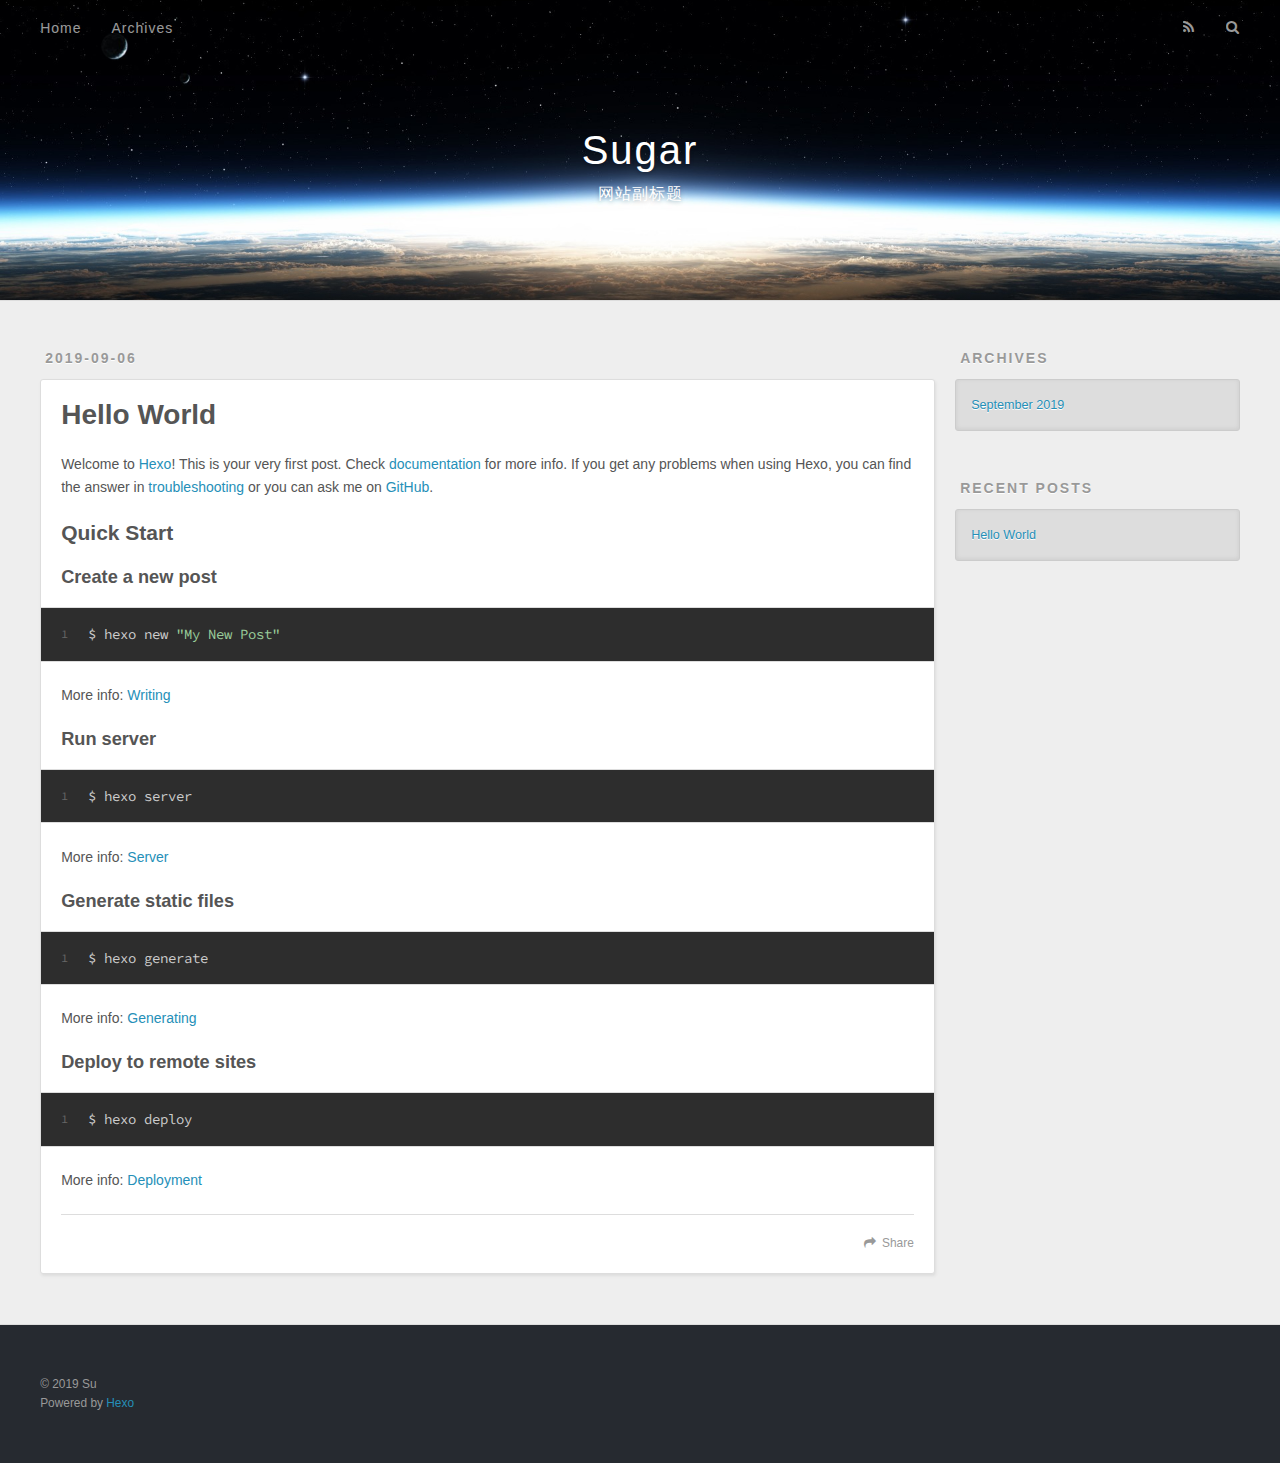
==== index.html @ 48cf31d8 "Site updated: 2019-09-06 17:34:10" ====
<!DOCTYPE html>
<html>
<head><meta name="generator" content="Hexo 3.9.0">
  <meta charset="utf-8">
  

  
  <title>Sugar</title>
  <meta name="viewport" content="width=device-width, initial-scale=1, maximum-scale=1">
  <meta name="description" content="Somethings about AI">
<meta name="keywords" content="AI">
<meta property="og:type" content="website">
<meta property="og:title" content="Sugar">
<meta property="og:url" content="http://yoursite.cn/index.html">
<meta property="og:site_name" content="Sugar">
<meta property="og:description" content="Somethings about AI">
<meta property="og:locale" content="cn">
<meta name="twitter:card" content="summary">
<meta name="twitter:title" content="Sugar">
<meta name="twitter:description" content="Somethings about AI">
  
    <link rel="alternate" href="/atom.xml" title="Sugar" type="application/atom+xml">
  
  
    <link rel="icon" href="/favicon.png">
  
  
    <link href="//fonts.googleapis.com/css?family=Source+Code+Pro" rel="stylesheet" type="text/css">
  
  <link rel="stylesheet" href="/css/style.css">
</head>
</html>
<body>
  <div id="container">
    <div id="wrap">
      <header id="header">
  <div id="banner"></div>
  <div id="header-outer" class="outer">
    <div id="header-title" class="inner">
      <h1 id="logo-wrap">
        <a href="/" id="logo">Sugar</a>
      </h1>
      
        <h2 id="subtitle-wrap">
          <a href="/" id="subtitle">网站副标题</a>
        </h2>
      
    </div>
    <div id="header-inner" class="inner">
      <nav id="main-nav">
        <a id="main-nav-toggle" class="nav-icon"></a>
        
          <a class="main-nav-link" href="/">Home</a>
        
          <a class="main-nav-link" href="/archives">Archives</a>
        
      </nav>
      <nav id="sub-nav">
        
          <a id="nav-rss-link" class="nav-icon" href="/atom.xml" title="RSS Feed"></a>
        
        <a id="nav-search-btn" class="nav-icon" title="Search"></a>
      </nav>
      <div id="search-form-wrap">
        <form action="//google.com/search" method="get" accept-charset="UTF-8" class="search-form"><input type="search" name="q" class="search-form-input" placeholder="Search"><button type="submit" class="search-form-submit">&#xF002;</button><input type="hidden" name="sitesearch" value="http://yoursite.cn"></form>
      </div>
    </div>
  </div>
</header>
      <div class="outer">
        <section id="main">
  
    <article id="post-hello-world" class="article article-type-post" itemscope itemprop="blogPost">
  <div class="article-meta">
    <a href="/2019/09/06/hello-world/" class="article-date">
  <time datetime="2019-09-06T09:18:53.636Z" itemprop="datePublished">2019-09-06</time>
</a>
    
  </div>
  <div class="article-inner">
    
    
      <header class="article-header">
        
  
    <h1 itemprop="name">
      <a class="article-title" href="/2019/09/06/hello-world/">Hello World</a>
    </h1>
  

      </header>
    
    <div class="article-entry" itemprop="articleBody">
      
        <p>Welcome to <a href="https://hexo.io/" target="_blank" rel="noopener">Hexo</a>! This is your very first post. Check <a href="https://hexo.io/docs/" target="_blank" rel="noopener">documentation</a> for more info. If you get any problems when using Hexo, you can find the answer in <a href="https://hexo.io/docs/troubleshooting.html" target="_blank" rel="noopener">troubleshooting</a> or you can ask me on <a href="https://github.com/hexojs/hexo/issues" target="_blank" rel="noopener">GitHub</a>.</p>
<h2 id="Quick-Start"><a href="#Quick-Start" class="headerlink" title="Quick Start"></a>Quick Start</h2><h3 id="Create-a-new-post"><a href="#Create-a-new-post" class="headerlink" title="Create a new post"></a>Create a new post</h3><figure class="highlight bash"><table><tr><td class="gutter"><pre><span class="line">1</span><br></pre></td><td class="code"><pre><span class="line">$ hexo new <span class="string">"My New Post"</span></span><br></pre></td></tr></table></figure>

<p>More info: <a href="https://hexo.io/docs/writing.html" target="_blank" rel="noopener">Writing</a></p>
<h3 id="Run-server"><a href="#Run-server" class="headerlink" title="Run server"></a>Run server</h3><figure class="highlight bash"><table><tr><td class="gutter"><pre><span class="line">1</span><br></pre></td><td class="code"><pre><span class="line">$ hexo server</span><br></pre></td></tr></table></figure>

<p>More info: <a href="https://hexo.io/docs/server.html" target="_blank" rel="noopener">Server</a></p>
<h3 id="Generate-static-files"><a href="#Generate-static-files" class="headerlink" title="Generate static files"></a>Generate static files</h3><figure class="highlight bash"><table><tr><td class="gutter"><pre><span class="line">1</span><br></pre></td><td class="code"><pre><span class="line">$ hexo generate</span><br></pre></td></tr></table></figure>

<p>More info: <a href="https://hexo.io/docs/generating.html" target="_blank" rel="noopener">Generating</a></p>
<h3 id="Deploy-to-remote-sites"><a href="#Deploy-to-remote-sites" class="headerlink" title="Deploy to remote sites"></a>Deploy to remote sites</h3><figure class="highlight bash"><table><tr><td class="gutter"><pre><span class="line">1</span><br></pre></td><td class="code"><pre><span class="line">$ hexo deploy</span><br></pre></td></tr></table></figure>

<p>More info: <a href="https://hexo.io/docs/deployment.html" target="_blank" rel="noopener">Deployment</a></p>

      
    </div>
    <footer class="article-footer">
      <a data-url="http://yoursite.cn/2019/09/06/hello-world/" data-id="ck07wu0g10000bwm5bfm3f9ii" class="article-share-link">Share</a>
      
      
    </footer>
  </div>
  
</article>


  


</section>
        
          <aside id="sidebar">
  
    

  
    

  
    
  
    
  <div class="widget-wrap">
    <h3 class="widget-title">Archives</h3>
    <div class="widget">
      <ul class="archive-list"><li class="archive-list-item"><a class="archive-list-link" href="/archives/2019/09/">September 2019</a></li></ul>
    </div>
  </div>


  
    
  <div class="widget-wrap">
    <h3 class="widget-title">Recent Posts</h3>
    <div class="widget">
      <ul>
        
          <li>
            <a href="/2019/09/06/hello-world/">Hello World</a>
          </li>
        
      </ul>
    </div>
  </div>

  
</aside>
        
      </div>
      <footer id="footer">
  
  <div class="outer">
    <div id="footer-info" class="inner">
      &copy; 2019 Su<br>
      Powered by <a href="http://hexo.io/" target="_blank">Hexo</a>
    </div>
  </div>
</footer>
    </div>
    <nav id="mobile-nav">
  
    <a href="/" class="mobile-nav-link">Home</a>
  
    <a href="/archives" class="mobile-nav-link">Archives</a>
  
</nav>
    

<script src="//ajax.googleapis.com/ajax/libs/jquery/2.0.3/jquery.min.js"></script>


  <link rel="stylesheet" href="/fancybox/jquery.fancybox.css">
  <script src="/fancybox/jquery.fancybox.pack.js"></script>


<script src="/js/script.js"></script>



  </div>
</body>
</html>
---- css/style.css ----
body {
  width: 100%;
}
body:before,
body:after {
  content: "";
  display: table;
}
body:after {
  clear: both;
}
html,
body,
div,
span,
applet,
object,
iframe,
h1,
h2,
h3,
h4,
h5,
h6,
p,
blockquote,
pre,
a,
abbr,
acronym,
address,
big,
cite,
code,
del,
dfn,
em,
img,
ins,
kbd,
q,
s,
samp,
small,
strike,
strong,
sub,
sup,
tt,
var,
dl,
dt,
dd,
ol,
ul,
li,
fieldset,
form,
label,
legend,
table,
caption,
tbody,
tfoot,
thead,
tr,
th,
td {
  margin: 0;
  padding: 0;
  border: 0;
  outline: 0;
  font-weight: inherit;
  font-style: inherit;
  font-family: inherit;
  font-size: 100%;
  vertical-align: baseline;
}
body {
  line-height: 1;
  color: #000;
  background: #fff;
}
ol,
ul {
  list-style: none;
}
table {
  border-collapse: separate;
  border-spacing: 0;
  vertical-align: middle;
}
caption,
th,
td {
  text-align: left;
  font-weight: normal;
  vertical-align: middle;
}
a img {
  border: none;
}
input,
button {
  margin: 0;
  padding: 0;
}
input::-moz-focus-inner,
button::-moz-focus-inner {
  border: 0;
  padding: 0;
}
@font-face {
  font-family: FontAwesome;
  font-style: normal;
  font-weight: normal;
  src: url("fonts/fontawesome-webfont.eot?v=#4.0.3");
  src: url("fonts/fontawesome-webfont.eot?#iefix&v=#4.0.3") format("embedded-opentype"), url("fonts/fontawesome-webfont.woff?v=#4.0.3") format("woff"), url("fonts/fontawesome-webfont.ttf?v=#4.0.3") format("truetype"), url("fonts/fontawesome-webfont.svg#fontawesomeregular?v=#4.0.3") format("svg");
}
html,
body,
#container {
  height: 100%;
}
body {
  background: #eee;
  font: 14px -apple-system, BlinkMacSystemFont, "Segoe UI", "Roboto", "Oxygen", "Ubuntu", "Cantarell", "Fira Sans", "Droid Sans", "Helvetica Neue", sans-serif;
  -webkit-text-size-adjust: 100%;
}
.outer {
  max-width: 1220px;
  margin: 0 auto;
  padding: 0 20px;
}
.outer:before,
.outer:after {
  content: "";
  display: table;
}
.outer:after {
  clear: both;
}
.inner {
  display: inline;
  float: left;
  width: 98.33333333333333%;
  margin: 0 0.833333333333333%;
}
.left,
.alignleft {
  float: left;
}
.right,
.alignright {
  float: right;
}
.clear {
  clear: both;
}
#container {
  position: relative;
}
.mobile-nav-on {
  overflow: hidden;
}
#wrap {
  height: 100%;
  width: 100%;
  position: absolute;
  top: 0;
  left: 0;
  -webkit-transition: 0.2s ease-out;
  -moz-transition: 0.2s ease-out;
  -ms-transition: 0.2s ease-out;
  transition: 0.2s ease-out;
  z-index: 1;
  background: #eee;
}
.mobile-nav-on #wrap {
  left: 280px;
}
@media screen and (min-width: 768px) {
  #main {
    display: inline;
    float: left;
    width: 73.33333333333333%;
    margin: 0 0.833333333333333%;
  }
}
.article-date,
.article-category-link,
.archive-year,
.widget-title {
  text-decoration: none;
  text-transform: uppercase;
  letter-spacing: 2px;
  color: #999;
  margin-bottom: 1em;
  margin-left: 5px;
  line-height: 1em;
  text-shadow: 0 1px #fff;
  font-weight: bold;
}
.article-inner,
.archive-article-inner {
  background: #fff;
  -webkit-box-shadow: 1px 2px 3px #ddd;
  box-shadow: 1px 2px 3px #ddd;
  border: 1px solid #ddd;
  border-radius: 3px;
}
.article-entry h1,
.widget h1 {
  font-size: 2em;
}
.article-entry h2,
.widget h2 {
  font-size: 1.5em;
}
.article-entry h3,
.widget h3 {
  font-size: 1.3em;
}
.article-entry h4,
.widget h4 {
  font-size: 1.2em;
}
.article-entry h5,
.widget h5 {
  font-size: 1em;
}
.article-entry h6,
.widget h6 {
  font-size: 1em;
  color: #999;
}
.article-entry hr,
.widget hr {
  border: 1px dashed #ddd;
}
.article-entry strong,
.widget strong {
  font-weight: bold;
}
.article-entry em,
.widget em,
.article-entry cite,
.widget cite {
  font-style: italic;
}
.article-entry sup,
.widget sup,
.article-entry sub,
.widget sub {
  font-size: 0.75em;
  line-height: 0;
  position: relative;
  vertical-align: baseline;
}
.article-entry sup,
.widget sup {
  top: -0.5em;
}
.article-entry sub,
.widget sub {
  bottom: -0.2em;
}
.article-entry small,
.widget small {
  font-size: 0.85em;
}
.article-entry acronym,
.widget acronym,
.article-entry abbr,
.widget abbr {
  border-bottom: 1px dotted;
}
.article-entry ul,
.widget ul,
.article-entry ol,
.widget ol,
.article-entry dl,
.widget dl {
  margin: 0 20px;
  line-height: 1.6em;
}
.article-entry ul ul,
.widget ul ul,
.article-entry ol ul,
.widget ol ul,
.article-entry ul ol,
.widget ul ol,
.article-entry ol ol,
.widget ol ol {
  margin-top: 0;
  margin-bottom: 0;
}
.article-entry ul,
.widget ul {
  list-style: disc;
}
.article-entry ol,
.widget ol {
  list-style: decimal;
}
.article-entry dt,
.widget dt {
  font-weight: bold;
}
#header {
  height: 300px;
  position: relative;
  border-bottom: 1px solid #ddd;
}
#header:before,
#header:after {
  content: "";
  position: absolute;
  left: 0;
  right: 0;
  height: 40px;
}
#header:before {
  top: 0;
  background: -webkit-linear-gradient(rgba(0,0,0,0.2), transparent);
  background: -moz-linear-gradient(rgba(0,0,0,0.2), transparent);
  background: -ms-linear-gradient(rgba(0,0,0,0.2), transparent);
  background: linear-gradient(rgba(0,0,0,0.2), transparent);
}
#header:after {
  bottom: 0;
  background: -webkit-linear-gradient(transparent, rgba(0,0,0,0.2));
  background: -moz-linear-gradient(transparent, rgba(0,0,0,0.2));
  background: -ms-linear-gradient(transparent, rgba(0,0,0,0.2));
  background: linear-gradient(transparent, rgba(0,0,0,0.2));
}
#header-outer {
  height: 100%;
  position: relative;
}
#header-inner {
  position: relative;
  overflow: hidden;
}
#banner {
  position: absolute;
  top: 0;
  left: 0;
  width: 100%;
  height: 100%;
  background: url("images/banner.jpg") center #000;
  -webkit-background-size: cover;
  -moz-background-size: cover;
  background-size: cover;
  z-index: -1;
}
#header-title {
  text-align: center;
  height: 40px;
  position: absolute;
  top: 50%;
  left: 0;
  margin-top: -20px;
}
#logo,
#subtitle {
  text-decoration: none;
  color: #fff;
  font-weight: 300;
  text-shadow: 0 1px 4px rgba(0,0,0,0.3);
}
#logo {
  font-size: 40px;
  line-height: 40px;
  letter-spacing: 2px;
}
#subtitle {
  font-size: 16px;
  line-height: 16px;
  letter-spacing: 1px;
}
#subtitle-wrap {
  margin-top: 16px;
}
#main-nav {
  float: left;
  margin-left: -15px;
}
.nav-icon,
.main-nav-link {
  float: left;
  color: #fff;
  opacity: 0.6;
  text-decoration: none;
  text-shadow: 0 1px rgba(0,0,0,0.2);
  -webkit-transition: opacity 0.2s;
  -moz-transition: opacity 0.2s;
  -ms-transition: opacity 0.2s;
  transition: opacity 0.2s;
  display: block;
  padding: 20px 15px;
}
.nav-icon:hover,
.main-nav-link:hover {
  opacity: 1;
}
.nav-icon {
  font-family: FontAwesome;
  text-align: center;
  font-size: 14px;
  width: 14px;
  height: 14px;
  padding: 20px 15px;
  position: relative;
  cursor: pointer;
}
.main-nav-link {
  font-weight: 300;
  letter-spacing: 1px;
}
@media screen and (max-width: 479px) {
  .main-nav-link {
    display: none;
  }
}
#main-nav-toggle {
  display: none;
}
#main-nav-toggle:before {
  content: "\f0c9";
}
@media screen and (max-width: 479px) {
  #main-nav-toggle {
    display: block;
  }
}
#sub-nav {
  float: right;
  margin-right: -15px;
}
#nav-rss-link:before {
  content: "\f09e";
}
#nav-search-btn:before {
  content: "\f002";
}
#search-form-wrap {
  position: absolute;
  top: 15px;
  width: 150px;
  height: 30px;
  right: -150px;
  opacity: 0;
  -webkit-transition: 0.2s ease-out;
  -moz-transition: 0.2s ease-out;
  -ms-transition: 0.2s ease-out;
  transition: 0.2s ease-out;
}
#search-form-wrap.on {
  opacity: 1;
  right: 0;
}
@media screen and (max-width: 479px) {
  #search-form-wrap {
    width: 100%;
    right: -100%;
  }
}
.search-form {
  position: absolute;
  top: 0;
  left: 0;
  right: 0;
  background: #fff;
  padding: 5px 15px;
  border-radius: 15px;
  -webkit-box-shadow: 0 0 10px rgba(0,0,0,0.3);
  box-shadow: 0 0 10px rgba(0,0,0,0.3);
}
.search-form-input {
  border: none;
  background: none;
  color: #555;
  width: 100%;
  font: 13px -apple-system, BlinkMacSystemFont, "Segoe UI", "Roboto", "Oxygen", "Ubuntu", "Cantarell", "Fira Sans", "Droid Sans", "Helvetica Neue", sans-serif;
  outline: none;
}
.search-form-input::-webkit-search-results-decoration,
.search-form-input::-webkit-search-cancel-button {
  -webkit-appearance: none;
}
.search-form-submit {
  position: absolute;
  top: 50%;
  right: 10px;
  margin-top: -7px;
  font: 13px FontAwesome;
  border: none;
  background: none;
  color: #bbb;
  cursor: pointer;
}
.search-form-submit:hover,
.search-form-submit:focus {
  color: #777;
}
.article {
  margin: 50px 0;
}
.article-inner {
  overflow: hidden;
}
.article-meta:before,
.article-meta:after {
  content: "";
  display: table;
}
.article-meta:after {
  clear: both;
}
.article-date {
  float: left;
}
.article-category {
  float: left;
  line-height: 1em;
  color: #ccc;
  text-shadow: 0 1px #fff;
  margin-left: 8px;
}
.article-category:before {
  content: "\2022";
}
.article-category-link {
  margin: 0 12px 1em;
}
.article-header {
  padding: 20px 20px 0;
}
.article-title {
  text-decoration: none;
  font-size: 2em;
  font-weight: bold;
  color: #555;
  line-height: 1.1em;
  -webkit-transition: color 0.2s;
  -moz-transition: color 0.2s;
  -ms-transition: color 0.2s;
  transition: color 0.2s;
}
a.article-title:hover {
  color: #258fb8;
}
.article-entry {
  color: #555;
  padding: 0 20px;
}
.article-entry:before,
.article-entry:after {
  content: "";
  display: table;
}
.article-entry:after {
  clear: both;
}
.article-entry p,
.article-entry table {
  line-height: 1.6em;
  margin: 1.6em 0;
}
.article-entry h1,
.article-entry h2,
.article-entry h3,
.article-entry h4,
.article-entry h5,
.article-entry h6 {
  font-weight: bold;
}
.article-entry h1,
.article-entry h2,
.article-entry h3,
.article-entry h4,
.article-entry h5,
.article-entry h6 {
  line-height: 1.1em;
  margin: 1.1em 0;
}
.article-entry a {
  color: #258fb8;
  text-decoration: none;
}
.article-entry a:hover {
  text-decoration: underline;
}
.article-entry ul,
.article-entry ol,
.article-entry dl {
  margin-top: 1.6em;
  margin-bottom: 1.6em;
}
.article-entry img,
.article-entry video {
  max-width: 100%;
  height: auto;
  display: block;
  margin: auto;
}
.article-entry iframe {
  border: none;
}
.article-entry table {
  width: 100%;
  border-collapse: collapse;
  border-spacing: 0;
}
.article-entry th {
  font-weight: bold;
  border-bottom: 3px solid #ddd;
  padding-bottom: 0.5em;
}
.article-entry td {
  border-bottom: 1px solid #ddd;
  padding: 10px 0;
}
.article-entry blockquote {
  font-family: Georgia, "Times New Roman", serif;
  font-size: 1.4em;
  margin: 1.6em 20px;
  text-align: center;
}
.article-entry blockquote footer {
  font-size: 14px;
  margin: 1.6em 0;
  font-family: -apple-system, BlinkMacSystemFont, "Segoe UI", "Roboto", "Oxygen", "Ubuntu", "Cantarell", "Fira Sans", "Droid Sans", "Helvetica Neue", sans-serif;
}
.article-entry blockquote footer cite:before {
  content: "—";
  padding: 0 0.5em;
}
.article-entry .pullquote {
  text-align: left;
  width: 45%;
  margin: 0;
}
.article-entry .pullquote.left {
  margin-left: 0.5em;
  margin-right: 1em;
}
.article-entry .pullquote.right {
  margin-right: 0.5em;
  margin-left: 1em;
}
.article-entry .caption {
  color: #999;
  display: block;
  font-size: 0.9em;
  margin-top: 0.5em;
  position: relative;
  text-align: center;
}
.article-entry .video-container {
  position: relative;
  padding-top: 56.25%;
  height: 0;
  overflow: hidden;
}
.article-entry .video-container iframe,
.article-entry .video-container object,
.article-entry .video-container embed {
  position: absolute;
  top: 0;
  left: 0;
  width: 100%;
  height: 100%;
  margin-top: 0;
}
.article-more-link a {
  display: inline-block;
  line-height: 1em;
  padding: 6px 15px;
  border-radius: 15px;
  background: #eee;
  color: #999;
  text-shadow: 0 1px #fff;
  text-decoration: none;
}
.article-more-link a:hover {
  background: #258fb8;
  color: #fff;
  text-decoration: none;
  text-shadow: 0 1px #1e7293;
}
.article-footer {
  font-size: 0.85em;
  line-height: 1.6em;
  border-top: 1px solid #ddd;
  padding-top: 1.6em;
  margin: 0 20px 20px;
}
.article-footer:before,
.article-footer:after {
  content: "";
  display: table;
}
.article-footer:after {
  clear: both;
}
.article-footer a {
  color: #999;
  text-decoration: none;
}
.article-footer a:hover {
  color: #555;
}
.article-tag-list-item {
  float: left;
  margin-right: 10px;
}
.article-tag-list-link:before {
  content: "#";
}
.article-comment-link {
  float: right;
}
.article-comment-link:before {
  content: "\f075";
  font-family: FontAwesome;
  padding-right: 8px;
}
.article-share-link {
  cursor: pointer;
  float: right;
  margin-left: 20px;
}
.article-share-link:before {
  content: "\f064";
  font-family: FontAwesome;
  padding-right: 6px;
}
#article-nav {
  position: relative;
}
#article-nav:before,
#article-nav:after {
  content: "";
  display: table;
}
#article-nav:after {
  clear: both;
}
@media screen and (min-width: 768px) {
  #article-nav {
    margin: 50px 0;
  }
  #article-nav:before {
    width: 8px;
    height: 8px;
    position: absolute;
    top: 50%;
    left: 50%;
    margin-top: -4px;
    margin-left: -4px;
    content: "";
    border-radius: 50%;
    background: #ddd;
    -webkit-box-shadow: 0 1px 2px #fff;
    box-shadow: 0 1px 2px #fff;
  }
}
.article-nav-link-wrap {
  text-decoration: none;
  text-shadow: 0 1px #fff;
  color: #999;
  -webkit-box-sizing: border-box;
  -moz-box-sizing: border-box;
  box-sizing: border-box;
  margin-top: 50px;
  text-align: center;
  display: block;
}
.article-nav-link-wrap:hover {
  color: #555;
}
@media screen and (min-width: 768px) {
  .article-nav-link-wrap {
    width: 50%;
    margin-top: 0;
  }
}
@media screen and (min-width: 768px) {
  #article-nav-newer {
    float: left;
    text-align: right;
    padding-right: 20px;
  }
}
@media screen and (min-width: 768px) {
  #article-nav-older {
    float: right;
    text-align: left;
    padding-left: 20px;
  }
}
.article-nav-caption {
  text-transform: uppercase;
  letter-spacing: 2px;
  color: #ddd;
  line-height: 1em;
  font-weight: bold;
}
#article-nav-newer .article-nav-caption {
  margin-right: -2px;
}
.article-nav-title {
  font-size: 0.85em;
  line-height: 1.6em;
  margin-top: 0.5em;
}
.article-share-box {
  position: absolute;
  display: none;
  background: #fff;
  -webkit-box-shadow: 1px 2px 10px rgba(0,0,0,0.2);
  box-shadow: 1px 2px 10px rgba(0,0,0,0.2);
  border-radius: 3px;
  margin-left: -145px;
  overflow: hidden;
  z-index: 1;
}
.article-share-box.on {
  display: block;
}
.article-share-input {
  width: 100%;
  background: none;
  -webkit-box-sizing: border-box;
  -moz-box-sizing: border-box;
  box-sizing: border-box;
  font: 14px -apple-system, BlinkMacSystemFont, "Segoe UI", "Roboto", "Oxygen", "Ubuntu", "Cantarell", "Fira Sans", "Droid Sans", "Helvetica Neue", sans-serif;
  padding: 0 15px;
  color: #555;
  outline: none;
  border: 1px solid #ddd;
  border-radius: 3px 3px 0 0;
  height: 36px;
  line-height: 36px;
}
.article-share-links {
  background: #eee;
}
.article-share-links:before,
.article-share-links:after {
  content: "";
  display: table;
}
.article-share-links:after {
  clear: both;
}
.article-share-twitter,
.article-share-facebook,
.article-share-pinterest,
.article-share-google {
  width: 50px;
  height: 36px;
  display: block;
  float: left;
  position: relative;
  color: #999;
  text-shadow: 0 1px #fff;
}
.article-share-twitter:before,
.article-share-facebook:before,
.article-share-pinterest:before,
.article-share-google:before {
  font-size: 20px;
  font-family: FontAwesome;
  width: 20px;
  height: 20px;
  position: absolute;
  top: 50%;
  left: 50%;
  margin-top: -10px;
  margin-left: -10px;
  text-align: center;
}
.article-share-twitter:hover,
.article-share-facebook:hover,
.article-share-pinterest:hover,
.article-share-google:hover {
  color: #fff;
}
.article-share-twitter:before {
  content: "\f099";
}
.article-share-twitter:hover {
  background: #00aced;
  text-shadow: 0 1px #008abe;
}
.article-share-facebook:before {
  content: "\f09a";
}
.article-share-facebook:hover {
  background: #3b5998;
  text-shadow: 0 1px #2f477a;
}
.article-share-pinterest:before {
  content: "\f0d2";
}
.article-share-pinterest:hover {
  background: #cb2027;
  text-shadow: 0 1px #a21a1f;
}
.article-share-google:before {
  content: "\f0d5";
}
.article-share-google:hover {
  background: #dd4b39;
  text-shadow: 0 1px #be3221;
}
.article-gallery {
  background: #000;
  position: relative;
}
.article-gallery-photos {
  position: relative;
  overflow: hidden;
}
.article-gallery-img {
  display: none;
  max-width: 100%;
}
.article-gallery-img:first-child {
  display: block;
}
.article-gallery-img.loaded {
  position: absolute;
  display: block;
}
.article-gallery-img img {
  display: block;
  max-width: 100%;
  margin: 0 auto;
}
#comments {
  background: #fff;
  -webkit-box-shadow: 1px 2px 3px #ddd;
  box-shadow: 1px 2px 3px #ddd;
  padding: 20px;
  border: 1px solid #ddd;
  border-radius: 3px;
  margin: 50px 0;
}
#comments a {
  color: #258fb8;
}
.archives-wrap {
  margin: 50px 0;
}
.archives:before,
.archives:after {
  content: "";
  display: table;
}
.archives:after {
  clear: both;
}
.archive-year-wrap {
  margin-bottom: 1em;
}
.archives {
  -webkit-column-gap: 10px;
  -moz-column-gap: 10px;
  column-gap: 10px;
}
@media screen and (min-width: 480px) and (max-width: 767px) {
  .archives {
    -webkit-column-count: 2;
    -moz-column-count: 2;
    column-count: 2;
  }
}
@media screen and (min-width: 768px) {
  .archives {
    -webkit-column-count: 3;
    -moz-column-count: 3;
    column-count: 3;
  }
}
.archive-article {
  -webkit-column-break-inside: avoid;
  page-break-inside: avoid;
  overflow: hidden;
  break-inside: avoid-column;
}
.archive-article-inner {
  padding: 10px;
  margin-bottom: 15px;
}
.archive-article-title {
  text-decoration: none;
  font-weight: bold;
  color: #555;
  -webkit-transition: color 0.2s;
  -moz-transition: color 0.2s;
  -ms-transition: color 0.2s;
  transition: color 0.2s;
  line-height: 1.6em;
}
.archive-article-title:hover {
  color: #258fb8;
}
.archive-article-footer {
  margin-top: 1em;
}
.archive-article-date {
  color: #999;
  text-decoration: none;
  font-size: 0.85em;
  line-height: 1em;
  margin-bottom: 0.5em;
  display: block;
}
#page-nav {
  margin: 50px auto;
  background: #fff;
  -webkit-box-shadow: 1px 2px 3px #ddd;
  box-shadow: 1px 2px 3px #ddd;
  border: 1px solid #ddd;
  border-radius: 3px;
  text-align: center;
  color: #999;
  overflow: hidden;
}
#page-nav:before,
#page-nav:after {
  content: "";
  display: table;
}
#page-nav:after {
  clear: both;
}
#page-nav a,
#page-nav span {
  padding: 10px 20px;
  line-height: 1;
  height: 2ex;
}
#page-nav a {
  color: #999;
  text-decoration: none;
}
#page-nav a:hover {
  background: #999;
  color: #fff;
}
#page-nav .prev {
  float: left;
}
#page-nav .next {
  float: right;
}
#page-nav .page-number {
  display: inline-block;
}
@media screen and (max-width: 479px) {
  #page-nav .page-number {
    display: none;
  }
}
#page-nav .current {
  color: #555;
  font-weight: bold;
}
#page-nav .space {
  color: #ddd;
}
#footer {
  background: #262a30;
  padding: 50px 0;
  border-top: 1px solid #ddd;
  color: #999;
}
#footer a {
  color: #258fb8;
  text-decoration: none;
}
#footer a:hover {
  text-decoration: underline;
}
#footer-info {
  line-height: 1.6em;
  font-size: 0.85em;
}
.article-entry pre,
.article-entry .highlight {
  background: #2d2d2d;
  margin: 0 -20px;
  padding: 15px 20px;
  border-style: solid;
  border-color: #ddd;
  border-width: 1px 0;
  overflow: auto;
  color: #ccc;
  line-height: 22.400000000000002px;
}
.article-entry .highlight .gutter pre,
.article-entry .gist .gist-file .gist-data .line-numbers {
  color: #666;
  font-size: 0.85em;
}
.article-entry pre,
.article-entry code {
  font-family: "Source Code Pro", Consolas, Monaco, Menlo, Consolas, monospace;
}
.article-entry code {
  background: #eee;
  text-shadow: 0 1px #fff;
  padding: 0 0.3em;
}
.article-entry pre code {
  background: none;
  text-shadow: none;
  padding: 0;
}
.article-entry .highlight pre {
  border: none;
  margin: 0;
  padding: 0;
}
.article-entry .highlight table {
  margin: 0;
  width: auto;
}
.article-entry .highlight td {
  border: none;
  padding: 0;
}
.article-entry .highlight figcaption {
  font-size: 0.85em;
  color: #999;
  line-height: 1em;
  margin-bottom: 1em;
}
.article-entry .highlight figcaption:before,
.article-entry .highlight figcaption:after {
  content: "";
  display: table;
}
.article-entry .highlight figcaption:after {
  clear: both;
}
.article-entry .highlight figcaption a {
  float: right;
}
.article-entry .highlight .gutter pre {
  text-align: right;
  padding-right: 20px;
}
.article-entry .highlight .line {
  height: 22.400000000000002px;
}
.article-entry .highlight .line.marked {
  background: #515151;
}
.article-entry .gist {
  margin: 0 -20px;
  border-style: solid;
  border-color: #ddd;
  border-width: 1px 0;
  background: #2d2d2d;
  padding: 15px 20px 15px 0;
}
.article-entry .gist .gist-file {
  border: none;
  font-family: "Source Code Pro", Consolas, Monaco, Menlo, Consolas, monospace;
  margin: 0;
}
.article-entry .gist .gist-file .gist-data {
  background: none;
  border: none;
}
.article-entry .gist .gist-file .gist-data .line-numbers {
  background: none;
  border: none;
  padding: 0 20px 0 0;
}
.article-entry .gist .gist-file .gist-data .line-data {
  padding: 0 !important;
}
.article-entry .gist .gist-file .highlight {
  margin: 0;
  padding: 0;
  border: none;
}
.article-entry .gist .gist-file .gist-meta {
  background: #2d2d2d;
  color: #999;
  font: 0.85em -apple-system, BlinkMacSystemFont, "Segoe UI", "Roboto", "Oxygen", "Ubuntu", "Cantarell", "Fira Sans", "Droid Sans", "Helvetica Neue", sans-serif;
  text-shadow: 0 0;
  padding: 0;
  margin-top: 1em;
  margin-left: 20px;
}
.article-entry .gist .gist-file .gist-meta a {
  color: #258fb8;
  font-weight: normal;
}
.article-entry .gist .gist-file .gist-meta a:hover {
  text-decoration: underline;
}
pre .comment,
pre .title {
  color: #999;
}
pre .variable,
pre .attribute,
pre .tag,
pre .regexp,
pre .ruby .constant,
pre .xml .tag .title,
pre .xml .pi,
pre .xml .doctype,
pre .html .doctype,
pre .css .id,
pre .css .class,
pre .css .pseudo {
  color: #f2777a;
}
pre .number,
pre .preprocessor,
pre .built_in,
pre .literal,
pre .params,
pre .constant {
  color: #f99157;
}
pre .class,
pre .ruby .class .title,
pre .css .rules .attribute {
  color: #9c9;
}
pre .string,
pre .value,
pre .inheritance,
pre .header,
pre .ruby .symbol,
pre .xml .cdata {
  color: #9c9;
}
pre .css .hexcolor {
  color: #6cc;
}
pre .function,
pre .python .decorator,
pre .python .title,
pre .ruby .function .title,
pre .ruby .title .keyword,
pre .perl .sub,
pre .javascript .title,
pre .coffeescript .title {
  color: #69c;
}
pre .keyword,
pre .javascript .function {
  color: #c9c;
}
@media screen and (max-width: 479px) {
  #mobile-nav {
    position: absolute;
    top: 0;
    left: 0;
    width: 280px;
    height: 100%;
    background: #191919;
    border-right: 1px solid #fff;
  }
}
@media screen and (max-width: 479px) {
  .mobile-nav-link {
    display: block;
    color: #999;
    text-decoration: none;
    padding: 15px 20px;
    font-weight: bold;
  }
  .mobile-nav-link:hover {
    color: #fff;
  }
}
@media screen and (min-width: 768px) {
  #sidebar {
    display: inline;
    float: left;
    width: 23.333333333333332%;
    margin: 0 0.833333333333333%;
  }
}
.widget-wrap {
  margin: 50px 0;
}
.widget {
  color: #777;
  text-shadow: 0 1px #fff;
  background: #ddd;
  -webkit-box-shadow: 0 -1px 4px #ccc inset;
  box-shadow: 0 -1px 4px #ccc inset;
  border: 1px solid #ccc;
  padding: 15px;
  border-radius: 3px;
}
.widget a {
  color: #258fb8;
  text-decoration: none;
}
.widget a:hover {
  text-decoration: underline;
}
.widget ul ul,
.widget ol ul,
.widget dl ul,
.widget ul ol,
.widget ol ol,
.widget dl ol,
.widget ul dl,
.widget ol dl,
.widget dl dl {
  margin-left: 15px;
  list-style: disc;
}
.widget {
  line-height: 1.6em;
  word-wrap: break-word;
  font-size: 0.9em;
}
.widget ul,
.widget ol {
  list-style: none;
  margin: 0;
}
.widget ul ul,
.widget ol ul,
.widget ul ol,
.widget ol ol {
  margin: 0 20px;
}
.widget ul ul,
.widget ol ul {
  list-style: disc;
}
.widget ul ol,
.widget ol ol {
  list-style: decimal;
}
.category-list-count,
.tag-list-count,
.archive-list-count {
  padding-left: 5px;
  color: #999;
  font-size: 0.85em;
}
.category-list-count:before,
.tag-list-count:before,
.archive-list-count:before {
  content: "(";
}
.category-list-count:after,
.tag-list-count:after,
.archive-list-count:after {
  content: ")";
}
.tagcloud a {
  margin-right: 5px;
  display: inline-block;
}
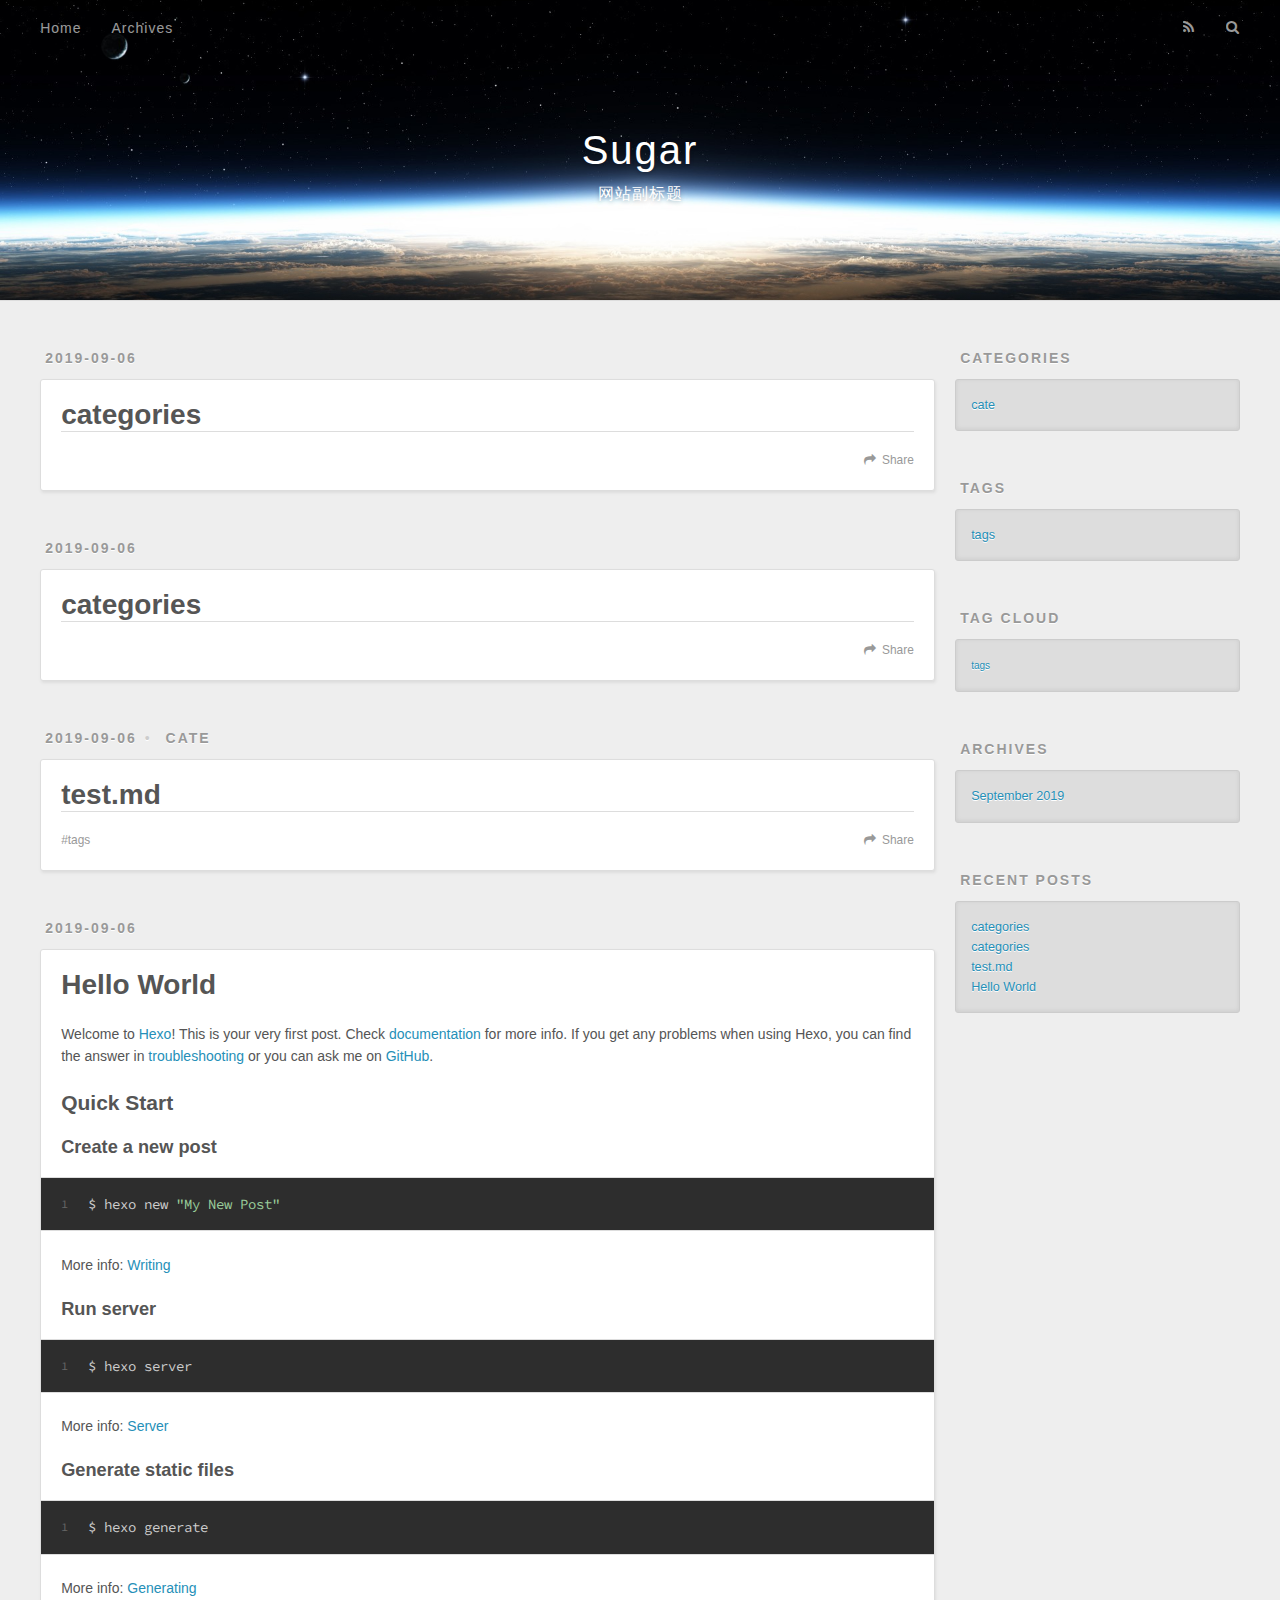
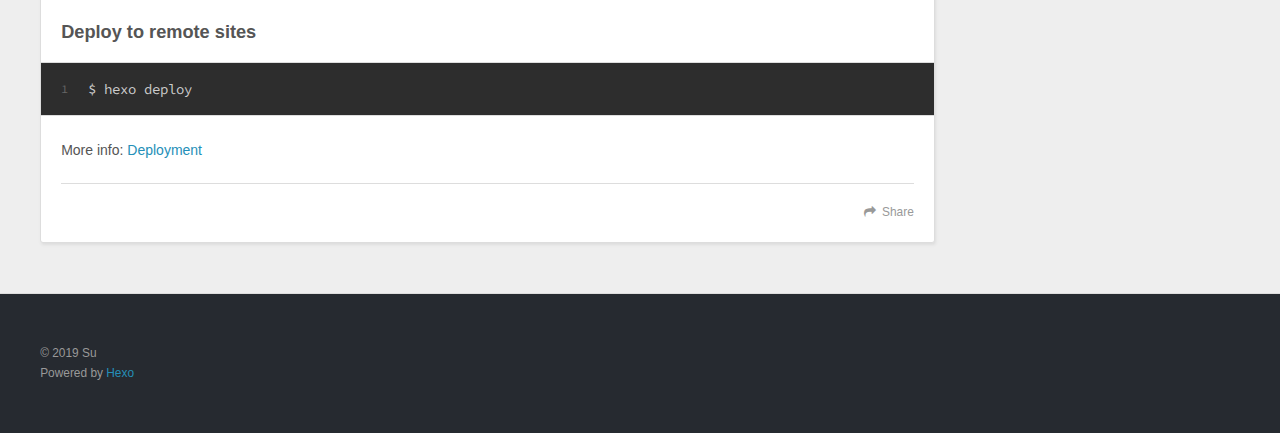
==== commit f5ca78e2: "Site updated: 2019-09-06 18:01:45" ====
--- a/index.html
+++ b/index.html
@@ -70,6 +70,120 @@
       <div class="outer">
         <section id="main">
   
+    <article id="pag-categories-1" class="article article-type-pag" itemscope itemprop="blogPost">
+  <div class="article-meta">
+    <a href="/2019/09/06/categories-1/" class="article-date">
+  <time datetime="2019-09-06T09:41:43.000Z" itemprop="datePublished">2019-09-06</time>
+</a>
+    
+  </div>
+  <div class="article-inner">
+    
+    
+      <header class="article-header">
+        
+  
+    <h1 itemprop="name">
+      <a class="article-title" href="/2019/09/06/categories-1/">categories</a>
+    </h1>
+  
+
+      </header>
+    
+    <div class="article-entry" itemprop="articleBody">
+      
+        
+      
+    </div>
+    <footer class="article-footer">
+      <a data-url="http://yoursite.cn/2019/09/06/categories-1/" data-id="ck07xmlxt0002z0m5n82826j8" class="article-share-link">Share</a>
+      
+      
+    </footer>
+  </div>
+  
+</article>
+
+
+  
+    <article id="post-categories" class="article article-type-post" itemscope itemprop="blogPost">
+  <div class="article-meta">
+    <a href="/2019/09/06/categories/" class="article-date">
+  <time datetime="2019-09-06T09:41:18.000Z" itemprop="datePublished">2019-09-06</time>
+</a>
+    
+  </div>
+  <div class="article-inner">
+    
+    
+      <header class="article-header">
+        
+  
+    <h1 itemprop="name">
+      <a class="article-title" href="/2019/09/06/categories/">categories</a>
+    </h1>
+  
+
+      </header>
+    
+    <div class="article-entry" itemprop="articleBody">
+      
+        
+      
+    </div>
+    <footer class="article-footer">
+      <a data-url="http://yoursite.cn/2019/09/06/categories/" data-id="ck07xmlxv0004z0m5ghnjkpx7" class="article-share-link">Share</a>
+      
+      
+    </footer>
+  </div>
+  
+</article>
+
+
+  
+    <article id="post-test" class="article article-type-post" itemscope itemprop="blogPost">
+  <div class="article-meta">
+    <a href="/2019/09/06/test/" class="article-date">
+  <time datetime="2019-09-06T09:37:30.000Z" itemprop="datePublished">2019-09-06</time>
+</a>
+    
+  <div class="article-category">
+    <a class="article-category-link" href="/categories/cate/">cate</a>
+  </div>
+
+  </div>
+  <div class="article-inner">
+    
+    
+      <header class="article-header">
+        
+  
+    <h1 itemprop="name">
+      <a class="article-title" href="/2019/09/06/test/">test.md</a>
+    </h1>
+  
+
+      </header>
+    
+    <div class="article-entry" itemprop="articleBody">
+      
+        
+      
+    </div>
+    <footer class="article-footer">
+      <a data-url="http://yoursite.cn/2019/09/06/test/" data-id="ck07xmlxu0003z0m5umlw57di" class="article-share-link">Share</a>
+      
+      
+  <ul class="article-tag-list"><li class="article-tag-list-item"><a class="article-tag-list-link" href="/tags/tags/">tags</a></li></ul>
+
+    </footer>
+  </div>
+  
+</article>
+
+
+  
     <article id="post-hello-world" class="article article-type-post" itemscope itemprop="blogPost">
   <div class="article-meta">
     <a href="/2019/09/06/hello-world/" class="article-date">
@@ -109,7 +223,7 @@
       
     </div>
     <footer class="article-footer">
-      <a data-url="http://yoursite.cn/2019/09/06/hello-world/" data-id="ck07wu0g10000bwm5bfm3f9ii" class="article-share-link">Share</a>
+      <a data-url="http://yoursite.cn/2019/09/06/hello-world/" data-id="ck07xmlxo0000z0m5aryduy54" class="article-share-link">Share</a>
       
       
     </footer>
@@ -126,12 +240,33 @@
           <aside id="sidebar">
   
     
-
-  
-    
-
-  
-    
+  <div class="widget-wrap">
+    <h3 class="widget-title">Categories</h3>
+    <div class="widget">
+      <ul class="category-list"><li class="category-list-item"><a class="category-list-link" href="/categories/cate/">cate</a></li></ul>
+    </div>
+  </div>
+
+
+  
+    
+  <div class="widget-wrap">
+    <h3 class="widget-title">Tags</h3>
+    <div class="widget">
+      <ul class="tag-list"><li class="tag-list-item"><a class="tag-list-link" href="/tags/tags/">tags</a></li></ul>
+    </div>
+  </div>
+
+
+  
+    
+  <div class="widget-wrap">
+    <h3 class="widget-title">Tag Cloud</h3>
+    <div class="widget tagcloud">
+      <a href="/tags/tags/" style="font-size: 10px;">tags</a>
+    </div>
+  </div>
+
   
     
   <div class="widget-wrap">
@@ -148,6 +283,18 @@
     <h3 class="widget-title">Recent Posts</h3>
     <div class="widget">
       <ul>
+        
+          <li>
+            <a href="/2019/09/06/categories-1/">categories</a>
+          </li>
+        
+          <li>
+            <a href="/2019/09/06/categories/">categories</a>
+          </li>
+        
+          <li>
+            <a href="/2019/09/06/test/">test.md</a>
+          </li>
         
           <li>
             <a href="/2019/09/06/hello-world/">Hello World</a>
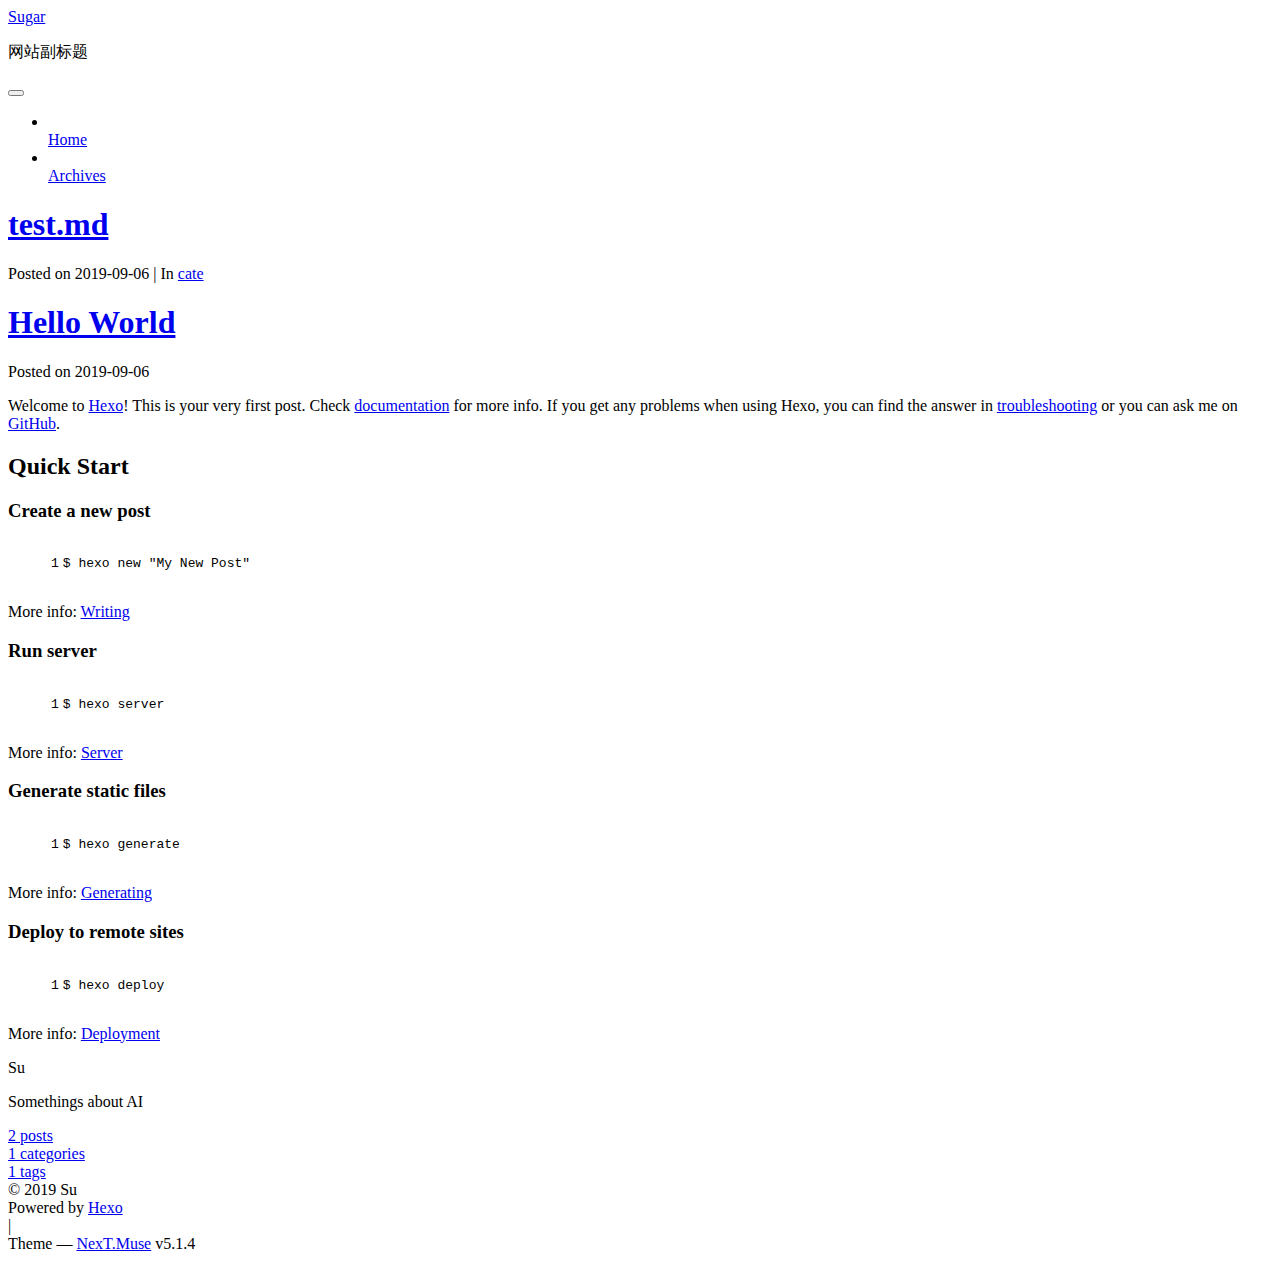
==== commit c76c154e: "Site updated: 2019-09-07 14:14:03" ====
--- a/index.html
+++ b/index.html
@@ -1,343 +1,783 @@
 <!DOCTYPE html>
-<html>
+
+
+
+  
+
+
+<html class="theme-next muse use-motion" lang="cn">
 <head><meta name="generator" content="Hexo 3.9.0">
-  <meta charset="utf-8">
-  
-
-  
-  <title>Sugar</title>
-  <meta name="viewport" content="width=device-width, initial-scale=1, maximum-scale=1">
-  <meta name="description" content="Somethings about AI">
+  <meta charset="UTF-8">
+<meta http-equiv="X-UA-Compatible" content="IE=edge">
+<meta name="viewport" content="width=device-width, initial-scale=1, maximum-scale=1">
+<meta name="theme-color" content="#222">
+
+
+
+
+
+
+
+
+
+<meta http-equiv="Cache-Control" content="no-transform">
+<meta http-equiv="Cache-Control" content="no-siteapp">
+
+
+
+
+
+
+
+
+
+
+
+
+
+
+
+
+  
+  
+  <link href="/child/lib/fancybox/source/jquery.fancybox.css?v=2.1.5" rel="stylesheet" type="text/css">
+
+
+
+
+
+
+
+<link href="/child/lib/font-awesome/css/font-awesome.min.css?v=4.6.2" rel="stylesheet" type="text/css">
+
+<link href="/child/css/main.css?v=5.1.4" rel="stylesheet" type="text/css">
+
+
+  <link rel="apple-touch-icon" sizes="180x180" href="/child/images/apple-touch-icon-next.png?v=5.1.4">
+
+
+  <link rel="icon" type="image/png" sizes="32x32" href="/child/images/favicon-32x32-next.png?v=5.1.4">
+
+
+  <link rel="icon" type="image/png" sizes="16x16" href="/child/images/favicon-16x16-next.png?v=5.1.4">
+
+
+  <link rel="mask-icon" href="/child/images/logo.svg?v=5.1.4" color="#222">
+
+
+
+
+
+  <meta name="keywords" content="Hexo, NexT">
+
+
+
+
+
+
+
+
+
+
+<meta name="description" content="Somethings about AI">
 <meta name="keywords" content="AI">
 <meta property="og:type" content="website">
 <meta property="og:title" content="Sugar">
-<meta property="og:url" content="http://yoursite.cn/index.html">
+<meta property="og:url" content="http://www.sujianwen000.cn/index.html">
 <meta property="og:site_name" content="Sugar">
 <meta property="og:description" content="Somethings about AI">
 <meta property="og:locale" content="cn">
 <meta name="twitter:card" content="summary">
 <meta name="twitter:title" content="Sugar">
 <meta name="twitter:description" content="Somethings about AI">
-  
-    <link rel="alternate" href="/atom.xml" title="Sugar" type="application/atom+xml">
-  
-  
-    <link rel="icon" href="/favicon.png">
-  
-  
-    <link href="//fonts.googleapis.com/css?family=Source+Code+Pro" rel="stylesheet" type="text/css">
-  
-  <link rel="stylesheet" href="/css/style.css">
+
+
+
+<script type="text/javascript" id="hexo.configurations">
+  var NexT = window.NexT || {};
+  var CONFIG = {
+    root: '/child/',
+    scheme: 'Muse',
+    version: '5.1.4',
+    sidebar: {"position":"left","display":"post","offset":12,"b2t":false,"scrollpercent":false,"onmobile":false},
+    fancybox: true,
+    tabs: true,
+    motion: {"enable":true,"async":false,"transition":{"post_block":"fadeIn","post_header":"slideDownIn","post_body":"slideDownIn","coll_header":"slideLeftIn","sidebar":"slideUpIn"}},
+    duoshuo: {
+      userId: '0',
+      author: 'Author'
+    },
+    algolia: {
+      applicationID: '',
+      apiKey: '',
+      indexName: '',
+      hits: {"per_page":10},
+      labels: {"input_placeholder":"Search for Posts","hits_empty":"We didn't find any results for the search: ${query}","hits_stats":"${hits} results found in ${time} ms"}
+    }
+  };
+</script>
+
+
+
+  <link rel="canonical" href="http://www.sujianwen000.cn/">
+
+
+
+
+
+  <title>Sugar</title>
+  
+
+
+
+
+
+
+
+
 </head>
-</html>
-<body>
-  <div id="container">
-    <div id="wrap">
-      <header id="header">
-  <div id="banner"></div>
-  <div id="header-outer" class="outer">
-    <div id="header-title" class="inner">
-      <h1 id="logo-wrap">
-        <a href="/" id="logo">Sugar</a>
-      </h1>
-      
-        <h2 id="subtitle-wrap">
-          <a href="/" id="subtitle">网站副标题</a>
-        </h2>
-      
+
+<body itemscope itemtype="http://schema.org/WebPage" lang="cn">
+
+  
+  
+    
+  
+
+  <div class="container sidebar-position-left 
+  page-home">
+    <div class="headband"></div>
+
+    <header id="header" class="header" itemscope itemtype="http://schema.org/WPHeader">
+      <div class="header-inner"><div class="site-brand-wrapper">
+  <div class="site-meta ">
+    
+
+    <div class="custom-logo-site-title">
+      <a href="/child/" class="brand" rel="start">
+        <span class="logo-line-before"><i></i></span>
+        <span class="site-title">Sugar</span>
+        <span class="logo-line-after"><i></i></span>
+      </a>
     </div>
-    <div id="header-inner" class="inner">
-      <nav id="main-nav">
-        <a id="main-nav-toggle" class="nav-icon"></a>
-        
-          <a class="main-nav-link" href="/">Home</a>
-        
-          <a class="main-nav-link" href="/archives">Archives</a>
-        
-      </nav>
-      <nav id="sub-nav">
-        
-          <a id="nav-rss-link" class="nav-icon" href="/atom.xml" title="RSS Feed"></a>
-        
-        <a id="nav-search-btn" class="nav-icon" title="Search"></a>
-      </nav>
-      <div id="search-form-wrap">
-        <form action="//google.com/search" method="get" accept-charset="UTF-8" class="search-form"><input type="search" name="q" class="search-form-input" placeholder="Search"><button type="submit" class="search-form-submit">&#xF002;</button><input type="hidden" name="sitesearch" value="http://yoursite.cn"></form>
-      </div>
+      
+        <p class="site-subtitle">网站副标题</p>
+      
+  </div>
+
+  <div class="site-nav-toggle">
+    <button>
+      <span class="btn-bar"></span>
+      <span class="btn-bar"></span>
+      <span class="btn-bar"></span>
+    </button>
+  </div>
+</div>
+
+<nav class="site-nav">
+  
+
+  
+    <ul id="menu" class="menu">
+      
+        
+        <li class="menu-item menu-item-home">
+          <a href="/child/" rel="section">
+            
+              <i class="menu-item-icon fa fa-fw fa-home"></i> <br>
+            
+            Home
+          </a>
+        </li>
+      
+        
+        <li class="menu-item menu-item-archives">
+          <a href="/child/archives/" rel="section">
+            
+              <i class="menu-item-icon fa fa-fw fa-archive"></i> <br>
+            
+            Archives
+          </a>
+        </li>
+      
+
+      
+    </ul>
+  
+
+  
+</nav>
+
+
+
+ </div>
+    </header>
+
+    <main id="main" class="main">
+      <div class="main-inner">
+        <div class="content-wrap">
+          <div id="content" class="content">
+            
+  <section id="posts" class="posts-expand">
+    
+      
+
+  
+
+  
+  
+  
+
+  <article class="post post-type-normal" itemscope itemtype="http://schema.org/Article">
+  
+  
+  
+  <div class="post-block">
+    <link itemprop="mainEntityOfPage" href="http://www.sujianwen000.cn/child/2019/09/06/test/">
+
+    <span hidden itemprop="author" itemscope itemtype="http://schema.org/Person">
+      <meta itemprop="name" content="Su">
+      <meta itemprop="description" content>
+      <meta itemprop="image" content="/child/images/avatar.gif">
+    </span>
+
+    <span hidden itemprop="publisher" itemscope itemtype="http://schema.org/Organization">
+      <meta itemprop="name" content="Sugar">
+    </span>
+
+    
+      <header class="post-header">
+
+        
+        
+          <h1 class="post-title" itemprop="name headline">
+                
+                <a class="post-title-link" href="/child/2019/09/06/test/" itemprop="url">test.md</a></h1>
+        
+
+        <div class="post-meta">
+          <span class="post-time">
+            
+              <span class="post-meta-item-icon">
+                <i class="fa fa-calendar-o"></i>
+              </span>
+              
+                <span class="post-meta-item-text">Posted on</span>
+              
+              <time title="Post created" itemprop="dateCreated datePublished" datetime="2019-09-06T17:37:30+08:00">
+                2019-09-06
+              </time>
+            
+
+            
+
+            
+          </span>
+
+          
+            <span class="post-category">
+            
+              <span class="post-meta-divider">|</span>
+            
+              <span class="post-meta-item-icon">
+                <i class="fa fa-folder-o"></i>
+              </span>
+              
+                <span class="post-meta-item-text">In</span>
+              
+              
+                <span itemprop="about" itemscope itemtype="http://schema.org/Thing">
+                  <a href="/child/categories/cate/" itemprop="url" rel="index">
+                    <span itemprop="name">cate</span>
+                  </a>
+                </span>
+
+                
+                
+              
+            </span>
+          
+
+          
+            
+          
+
+          
+          
+
+          
+
+          
+
+          
+
+        </div>
+      </header>
+    
+
+    
+    
+    
+    <div class="post-body" itemprop="articleBody">
+
+      
+      
+
+      
+        
+          
+            
+          
+        
+      
+    </div>
+    
+    
+    
+
+    
+
+    
+
+    
+
+    <footer class="post-footer">
+      
+
+      
+
+      
+
+      
+      
+        <div class="post-eof"></div>
+      
+    </footer>
+  </div>
+  
+  
+  
+  </article>
+
+
+    
+      
+
+  
+
+  
+  
+  
+
+  <article class="post post-type-normal" itemscope itemtype="http://schema.org/Article">
+  
+  
+  
+  <div class="post-block">
+    <link itemprop="mainEntityOfPage" href="http://www.sujianwen000.cn/child/2019/09/06/hello-world/">
+
+    <span hidden itemprop="author" itemscope itemtype="http://schema.org/Person">
+      <meta itemprop="name" content="Su">
+      <meta itemprop="description" content>
+      <meta itemprop="image" content="/child/images/avatar.gif">
+    </span>
+
+    <span hidden itemprop="publisher" itemscope itemtype="http://schema.org/Organization">
+      <meta itemprop="name" content="Sugar">
+    </span>
+
+    
+      <header class="post-header">
+
+        
+        
+          <h1 class="post-title" itemprop="name headline">
+                
+                <a class="post-title-link" href="/child/2019/09/06/hello-world/" itemprop="url">Hello World</a></h1>
+        
+
+        <div class="post-meta">
+          <span class="post-time">
+            
+              <span class="post-meta-item-icon">
+                <i class="fa fa-calendar-o"></i>
+              </span>
+              
+                <span class="post-meta-item-text">Posted on</span>
+              
+              <time title="Post created" itemprop="dateCreated datePublished" datetime="2019-09-06T17:18:53+08:00">
+                2019-09-06
+              </time>
+            
+
+            
+
+            
+          </span>
+
+          
+
+          
+            
+          
+
+          
+          
+
+          
+
+          
+
+          
+
+        </div>
+      </header>
+    
+
+    
+    
+    
+    <div class="post-body" itemprop="articleBody">
+
+      
+      
+
+      
+        
+          
+            <p>Welcome to <a href="https://hexo.io/" target="_blank" rel="noopener">Hexo</a>! This is your very first post. Check <a href="https://hexo.io/docs/" target="_blank" rel="noopener">documentation</a> for more info. If you get any problems when using Hexo, you can find the answer in <a href="https://hexo.io/docs/troubleshooting.html" target="_blank" rel="noopener">troubleshooting</a> or you can ask me on <a href="https://github.com/hexojs/hexo/issues" target="_blank" rel="noopener">GitHub</a>.</p>
+<h2 id="Quick-Start"><a href="#Quick-Start" class="headerlink" title="Quick Start"></a>Quick Start</h2><h3 id="Create-a-new-post"><a href="#Create-a-new-post" class="headerlink" title="Create a new post"></a>Create a new post</h3><figure class="highlight bash"><table><tr><td class="gutter"><pre><span class="line">1</span><br></pre></td><td class="code"><pre><span class="line">$ hexo new <span class="string">"My New Post"</span></span><br></pre></td></tr></table></figure>
+
+<p>More info: <a href="https://hexo.io/docs/writing.html" target="_blank" rel="noopener">Writing</a></p>
+<h3 id="Run-server"><a href="#Run-server" class="headerlink" title="Run server"></a>Run server</h3><figure class="highlight bash"><table><tr><td class="gutter"><pre><span class="line">1</span><br></pre></td><td class="code"><pre><span class="line">$ hexo server</span><br></pre></td></tr></table></figure>
+
+<p>More info: <a href="https://hexo.io/docs/server.html" target="_blank" rel="noopener">Server</a></p>
+<h3 id="Generate-static-files"><a href="#Generate-static-files" class="headerlink" title="Generate static files"></a>Generate static files</h3><figure class="highlight bash"><table><tr><td class="gutter"><pre><span class="line">1</span><br></pre></td><td class="code"><pre><span class="line">$ hexo generate</span><br></pre></td></tr></table></figure>
+
+<p>More info: <a href="https://hexo.io/docs/generating.html" target="_blank" rel="noopener">Generating</a></p>
+<h3 id="Deploy-to-remote-sites"><a href="#Deploy-to-remote-sites" class="headerlink" title="Deploy to remote sites"></a>Deploy to remote sites</h3><figure class="highlight bash"><table><tr><td class="gutter"><pre><span class="line">1</span><br></pre></td><td class="code"><pre><span class="line">$ hexo deploy</span><br></pre></td></tr></table></figure>
+
+<p>More info: <a href="https://hexo.io/docs/deployment.html" target="_blank" rel="noopener">Deployment</a></p>
+
+          
+        
+      
+    </div>
+    
+    
+    
+
+    
+
+    
+
+    
+
+    <footer class="post-footer">
+      
+
+      
+
+      
+
+      
+      
+        <div class="post-eof"></div>
+      
+    </footer>
+  </div>
+  
+  
+  
+  </article>
+
+
+    
+  </section>
+
+  
+
+
+          </div>
+          
+
+
+          
+
+        </div>
+        
+          
+  
+  <div class="sidebar-toggle">
+    <div class="sidebar-toggle-line-wrap">
+      <span class="sidebar-toggle-line sidebar-toggle-line-first"></span>
+      <span class="sidebar-toggle-line sidebar-toggle-line-middle"></span>
+      <span class="sidebar-toggle-line sidebar-toggle-line-last"></span>
     </div>
   </div>
-</header>
-      <div class="outer">
-        <section id="main">
-  
-    <article id="pag-categories-1" class="article article-type-pag" itemscope itemprop="blogPost">
-  <div class="article-meta">
-    <a href="/2019/09/06/categories-1/" class="article-date">
-  <time datetime="2019-09-06T09:41:43.000Z" itemprop="datePublished">2019-09-06</time>
-</a>
-    
+
+  <aside id="sidebar" class="sidebar">
+    
+    <div class="sidebar-inner">
+
+      
+
+      
+
+      <section class="site-overview-wrap sidebar-panel sidebar-panel-active">
+        <div class="site-overview">
+          <div class="site-author motion-element" itemprop="author" itemscope itemtype="http://schema.org/Person">
+            
+              <p class="site-author-name" itemprop="name">Su</p>
+              <p class="site-description motion-element" itemprop="description">Somethings about AI</p>
+          </div>
+
+          <nav class="site-state motion-element">
+
+            
+              <div class="site-state-item site-state-posts">
+              
+                <a href="/child/archives/">
+              
+                  <span class="site-state-item-count">2</span>
+                  <span class="site-state-item-name">posts</span>
+                </a>
+              </div>
+            
+
+            
+              
+              
+              <div class="site-state-item site-state-categories">
+                <a href="/child/categories/index.html">
+                  <span class="site-state-item-count">1</span>
+                  <span class="site-state-item-name">categories</span>
+                </a>
+              </div>
+            
+
+            
+              
+              
+              <div class="site-state-item site-state-tags">
+                <a href="/child/tags/index.html">
+                  <span class="site-state-item-count">1</span>
+                  <span class="site-state-item-name">tags</span>
+                </a>
+              </div>
+            
+
+          </nav>
+
+          
+
+          
+
+          
+          
+
+          
+          
+
+          
+
+        </div>
+      </section>
+
+      
+
+      
+
+    </div>
+  </aside>
+
+
+        
+      </div>
+    </main>
+
+    <footer id="footer" class="footer">
+      <div class="footer-inner">
+        <div class="copyright">&copy; <span itemprop="copyrightYear">2019</span>
+  <span class="with-love">
+    <i class="fa fa-user"></i>
+  </span>
+  <span class="author" itemprop="copyrightHolder">Su</span>
+
+  
+</div>
+
+
+  <div class="powered-by">Powered by <a class="theme-link" target="_blank" href="https://hexo.io">Hexo</a></div>
+
+
+
+  <span class="post-meta-divider">|</span>
+
+
+
+  <div class="theme-info">Theme &mdash; <a class="theme-link" target="_blank" href="https://github.com/iissnan/hexo-theme-next">NexT.Muse</a> v5.1.4</div>
+
+
+
+
+        
+
+
+
+
+
+
+
+        
+      </div>
+    </footer>
+
+    
+      <div class="back-to-top">
+        <i class="fa fa-arrow-up"></i>
+        
+      </div>
+    
+
+    
+
   </div>
-  <div class="article-inner">
-    
-    
-      <header class="article-header">
-        
-  
-    <h1 itemprop="name">
-      <a class="article-title" href="/2019/09/06/categories-1/">categories</a>
-    </h1>
-  
-
-      </header>
-    
-    <div class="article-entry" itemprop="articleBody">
-      
-        
-      
-    </div>
-    <footer class="article-footer">
-      <a data-url="http://yoursite.cn/2019/09/06/categories-1/" data-id="ck07xmlxt0002z0m5n82826j8" class="article-share-link">Share</a>
-      
-      
-    </footer>
-  </div>
-  
-</article>
-
-
-  
-    <article id="post-categories" class="article article-type-post" itemscope itemprop="blogPost">
-  <div class="article-meta">
-    <a href="/2019/09/06/categories/" class="article-date">
-  <time datetime="2019-09-06T09:41:18.000Z" itemprop="datePublished">2019-09-06</time>
-</a>
-    
-  </div>
-  <div class="article-inner">
-    
-    
-      <header class="article-header">
-        
-  
-    <h1 itemprop="name">
-      <a class="article-title" href="/2019/09/06/categories/">categories</a>
-    </h1>
-  
-
-      </header>
-    
-    <div class="article-entry" itemprop="articleBody">
-      
-        
-      
-    </div>
-    <footer class="article-footer">
-      <a data-url="http://yoursite.cn/2019/09/06/categories/" data-id="ck07xmlxv0004z0m5ghnjkpx7" class="article-share-link">Share</a>
-      
-      
-    </footer>
-  </div>
-  
-</article>
-
-
-  
-    <article id="post-test" class="article article-type-post" itemscope itemprop="blogPost">
-  <div class="article-meta">
-    <a href="/2019/09/06/test/" class="article-date">
-  <time datetime="2019-09-06T09:37:30.000Z" itemprop="datePublished">2019-09-06</time>
-</a>
-    
-  <div class="article-category">
-    <a class="article-category-link" href="/categories/cate/">cate</a>
-  </div>
-
-  </div>
-  <div class="article-inner">
-    
-    
-      <header class="article-header">
-        
-  
-    <h1 itemprop="name">
-      <a class="article-title" href="/2019/09/06/test/">test.md</a>
-    </h1>
-  
-
-      </header>
-    
-    <div class="article-entry" itemprop="articleBody">
-      
-        
-      
-    </div>
-    <footer class="article-footer">
-      <a data-url="http://yoursite.cn/2019/09/06/test/" data-id="ck07xmlxu0003z0m5umlw57di" class="article-share-link">Share</a>
-      
-      
-  <ul class="article-tag-list"><li class="article-tag-list-item"><a class="article-tag-list-link" href="/tags/tags/">tags</a></li></ul>
-
-    </footer>
-  </div>
-  
-</article>
-
-
-  
-    <article id="post-hello-world" class="article article-type-post" itemscope itemprop="blogPost">
-  <div class="article-meta">
-    <a href="/2019/09/06/hello-world/" class="article-date">
-  <time datetime="2019-09-06T09:18:53.636Z" itemprop="datePublished">2019-09-06</time>
-</a>
-    
-  </div>
-  <div class="article-inner">
-    
-    
-      <header class="article-header">
-        
-  
-    <h1 itemprop="name">
-      <a class="article-title" href="/2019/09/06/hello-world/">Hello World</a>
-    </h1>
-  
-
-      </header>
-    
-    <div class="article-entry" itemprop="articleBody">
-      
-        <p>Welcome to <a href="https://hexo.io/" target="_blank" rel="noopener">Hexo</a>! This is your very first post. Check <a href="https://hexo.io/docs/" target="_blank" rel="noopener">documentation</a> for more info. If you get any problems when using Hexo, you can find the answer in <a href="https://hexo.io/docs/troubleshooting.html" target="_blank" rel="noopener">troubleshooting</a> or you can ask me on <a href="https://github.com/hexojs/hexo/issues" target="_blank" rel="noopener">GitHub</a>.</p>
-<h2 id="Quick-Start"><a href="#Quick-Start" class="headerlink" title="Quick Start"></a>Quick Start</h2><h3 id="Create-a-new-post"><a href="#Create-a-new-post" class="headerlink" title="Create a new post"></a>Create a new post</h3><figure class="highlight bash"><table><tr><td class="gutter"><pre><span class="line">1</span><br></pre></td><td class="code"><pre><span class="line">$ hexo new <span class="string">"My New Post"</span></span><br></pre></td></tr></table></figure>
-
-<p>More info: <a href="https://hexo.io/docs/writing.html" target="_blank" rel="noopener">Writing</a></p>
-<h3 id="Run-server"><a href="#Run-server" class="headerlink" title="Run server"></a>Run server</h3><figure class="highlight bash"><table><tr><td class="gutter"><pre><span class="line">1</span><br></pre></td><td class="code"><pre><span class="line">$ hexo server</span><br></pre></td></tr></table></figure>
-
-<p>More info: <a href="https://hexo.io/docs/server.html" target="_blank" rel="noopener">Server</a></p>
-<h3 id="Generate-static-files"><a href="#Generate-static-files" class="headerlink" title="Generate static files"></a>Generate static files</h3><figure class="highlight bash"><table><tr><td class="gutter"><pre><span class="line">1</span><br></pre></td><td class="code"><pre><span class="line">$ hexo generate</span><br></pre></td></tr></table></figure>
-
-<p>More info: <a href="https://hexo.io/docs/generating.html" target="_blank" rel="noopener">Generating</a></p>
-<h3 id="Deploy-to-remote-sites"><a href="#Deploy-to-remote-sites" class="headerlink" title="Deploy to remote sites"></a>Deploy to remote sites</h3><figure class="highlight bash"><table><tr><td class="gutter"><pre><span class="line">1</span><br></pre></td><td class="code"><pre><span class="line">$ hexo deploy</span><br></pre></td></tr></table></figure>
-
-<p>More info: <a href="https://hexo.io/docs/deployment.html" target="_blank" rel="noopener">Deployment</a></p>
-
-      
-    </div>
-    <footer class="article-footer">
-      <a data-url="http://yoursite.cn/2019/09/06/hello-world/" data-id="ck07xmlxo0000z0m5aryduy54" class="article-share-link">Share</a>
-      
-      
-    </footer>
-  </div>
-  
-</article>
-
-
-  
-
-
-</section>
-        
-          <aside id="sidebar">
-  
-    
-  <div class="widget-wrap">
-    <h3 class="widget-title">Categories</h3>
-    <div class="widget">
-      <ul class="category-list"><li class="category-list-item"><a class="category-list-link" href="/categories/cate/">cate</a></li></ul>
-    </div>
-  </div>
-
-
-  
-    
-  <div class="widget-wrap">
-    <h3 class="widget-title">Tags</h3>
-    <div class="widget">
-      <ul class="tag-list"><li class="tag-list-item"><a class="tag-list-link" href="/tags/tags/">tags</a></li></ul>
-    </div>
-  </div>
-
-
-  
-    
-  <div class="widget-wrap">
-    <h3 class="widget-title">Tag Cloud</h3>
-    <div class="widget tagcloud">
-      <a href="/tags/tags/" style="font-size: 10px;">tags</a>
-    </div>
-  </div>
-
-  
-    
-  <div class="widget-wrap">
-    <h3 class="widget-title">Archives</h3>
-    <div class="widget">
-      <ul class="archive-list"><li class="archive-list-item"><a class="archive-list-link" href="/archives/2019/09/">September 2019</a></li></ul>
-    </div>
-  </div>
-
-
-  
-    
-  <div class="widget-wrap">
-    <h3 class="widget-title">Recent Posts</h3>
-    <div class="widget">
-      <ul>
-        
-          <li>
-            <a href="/2019/09/06/categories-1/">categories</a>
-          </li>
-        
-          <li>
-            <a href="/2019/09/06/categories/">categories</a>
-          </li>
-        
-          <li>
-            <a href="/2019/09/06/test/">test.md</a>
-          </li>
-        
-          <li>
-            <a href="/2019/09/06/hello-world/">Hello World</a>
-          </li>
-        
-      </ul>
-    </div>
-  </div>
-
-  
-</aside>
-        
-      </div>
-      <footer id="footer">
-  
-  <div class="outer">
-    <div id="footer-info" class="inner">
-      &copy; 2019 Su<br>
-      Powered by <a href="http://hexo.io/" target="_blank">Hexo</a>
-    </div>
-  </div>
-</footer>
-    </div>
-    <nav id="mobile-nav">
-  
-    <a href="/" class="mobile-nav-link">Home</a>
-  
-    <a href="/archives" class="mobile-nav-link">Archives</a>
-  
-</nav>
-    
-
-<script src="//ajax.googleapis.com/ajax/libs/jquery/2.0.3/jquery.min.js"></script>
-
-
-  <link rel="stylesheet" href="/fancybox/jquery.fancybox.css">
-  <script src="/fancybox/jquery.fancybox.pack.js"></script>
-
-
-<script src="/js/script.js"></script>
-
-
-
-  </div>
+
+  
+
+<script type="text/javascript">
+  if (Object.prototype.toString.call(window.Promise) !== '[object Function]') {
+    window.Promise = null;
+  }
+</script>
+
+
+
+
+
+
+
+
+
+  
+
+
+
+
+
+
+
+
+
+
+
+
+  
+  
+    <script type="text/javascript" src="/child/lib/jquery/index.js?v=2.1.3"></script>
+  
+
+  
+  
+    <script type="text/javascript" src="/child/lib/fastclick/lib/fastclick.min.js?v=1.0.6"></script>
+  
+
+  
+  
+    <script type="text/javascript" src="/child/lib/jquery_lazyload/jquery.lazyload.js?v=1.9.7"></script>
+  
+
+  
+  
+    <script type="text/javascript" src="/child/lib/velocity/velocity.min.js?v=1.2.1"></script>
+  
+
+  
+  
+    <script type="text/javascript" src="/child/lib/velocity/velocity.ui.min.js?v=1.2.1"></script>
+  
+
+  
+  
+    <script type="text/javascript" src="/child/lib/fancybox/source/jquery.fancybox.pack.js?v=2.1.5"></script>
+  
+
+
+  
+
+
+  <script type="text/javascript" src="/child/js/src/utils.js?v=5.1.4"></script>
+
+  <script type="text/javascript" src="/child/js/src/motion.js?v=5.1.4"></script>
+
+
+
+  
+  
+
+  
+
+  
+
+
+  <script type="text/javascript" src="/child/js/src/bootstrap.js?v=5.1.4"></script>
+
+
+
+  
+
+
+  
+
+
+
+
+	
+
+
+
+
+
+  
+
+
+
+
+
+  
+
+
+
+
+
+
+
+
+
+
+
+
+  
+
+
+
+
+
+  
+
+  
+
+  
+
+  
+  
+
+  
+
+  
+
+  
+
 </body>
-</html>+</html>
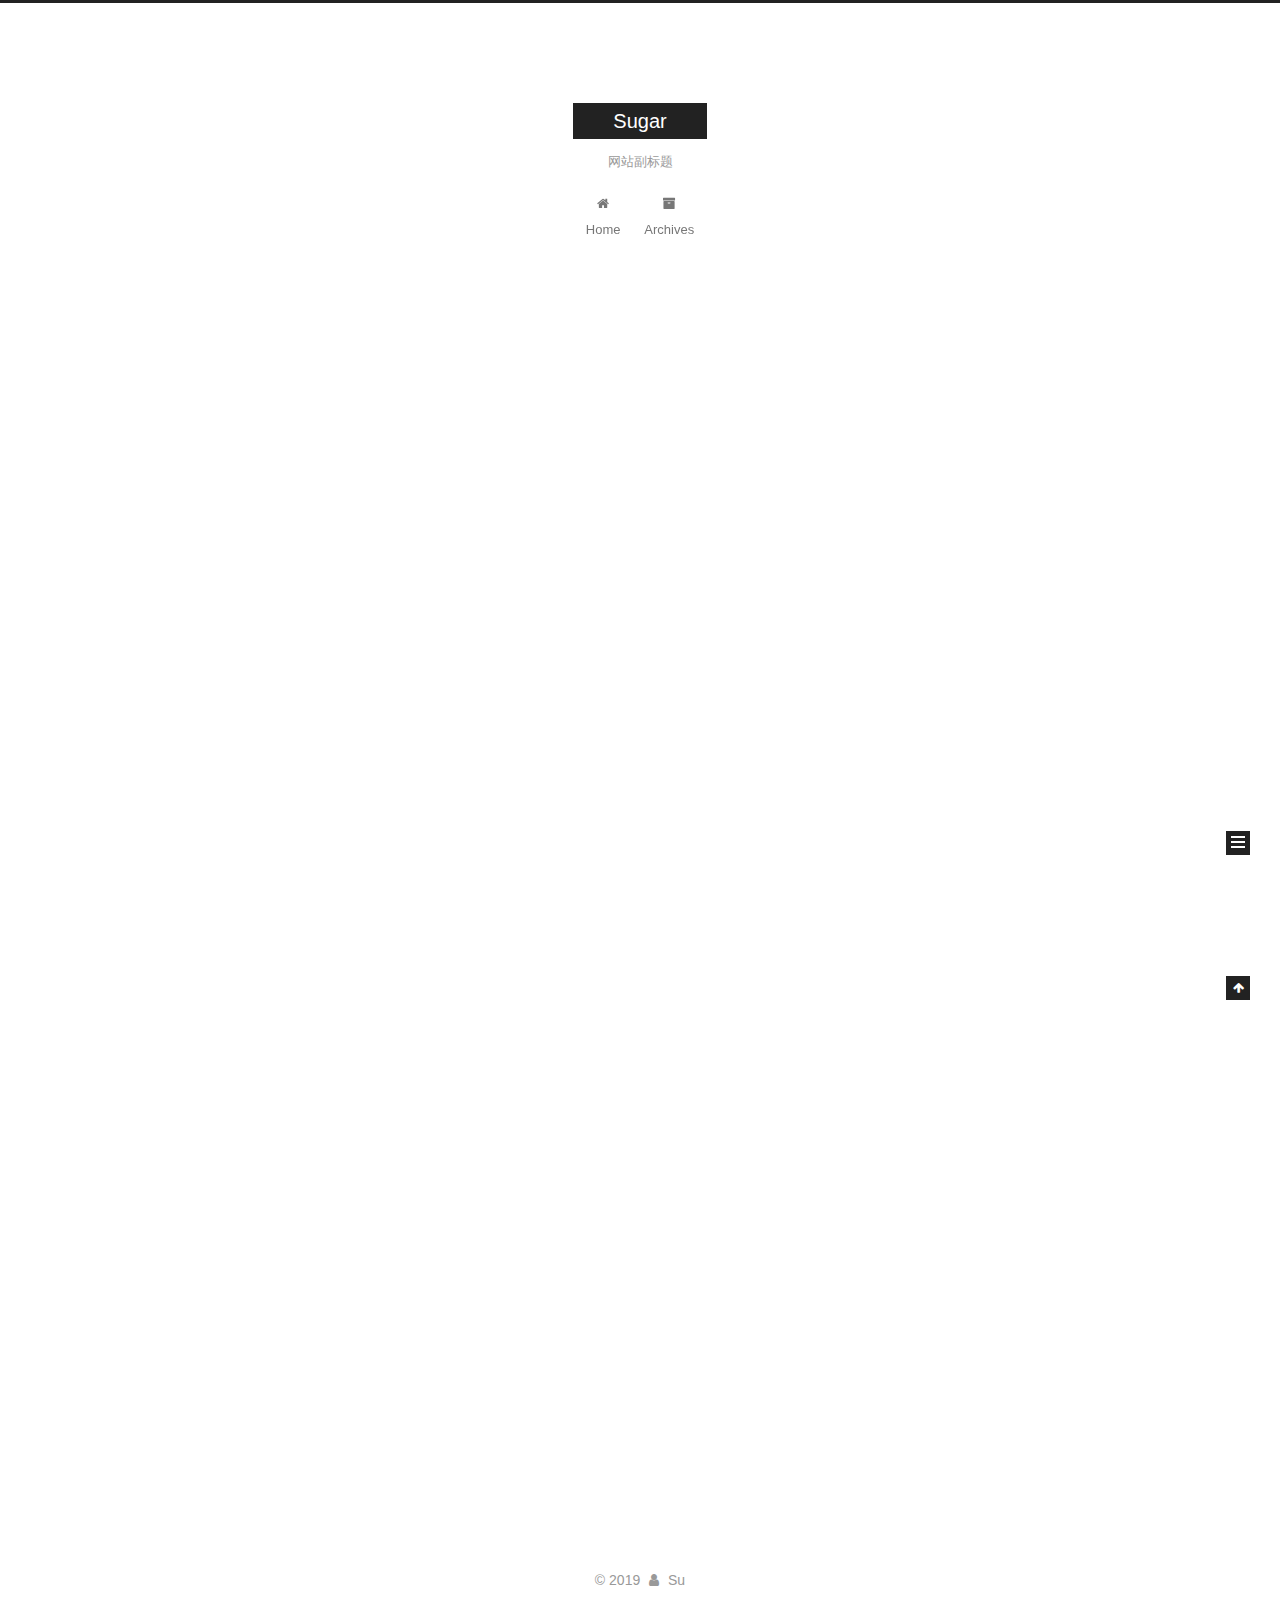
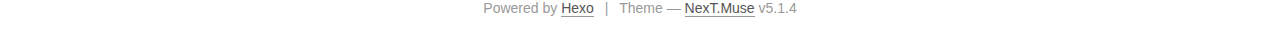
==== commit d6228d9b: "Site updated: 2019-09-07 14:36:02" ====
--- a/index.html
+++ b/index.html
@@ -40,29 +40,29 @@
 
   
   
-  <link href="/child/lib/fancybox/source/jquery.fancybox.css?v=2.1.5" rel="stylesheet" type="text/css">
-
-
-
-
-
-
-
-<link href="/child/lib/font-awesome/css/font-awesome.min.css?v=4.6.2" rel="stylesheet" type="text/css">
-
-<link href="/child/css/main.css?v=5.1.4" rel="stylesheet" type="text/css">
-
-
-  <link rel="apple-touch-icon" sizes="180x180" href="/child/images/apple-touch-icon-next.png?v=5.1.4">
-
-
-  <link rel="icon" type="image/png" sizes="32x32" href="/child/images/favicon-32x32-next.png?v=5.1.4">
-
-
-  <link rel="icon" type="image/png" sizes="16x16" href="/child/images/favicon-16x16-next.png?v=5.1.4">
-
-
-  <link rel="mask-icon" href="/child/images/logo.svg?v=5.1.4" color="#222">
+  <link href="/lib/fancybox/source/jquery.fancybox.css?v=2.1.5" rel="stylesheet" type="text/css">
+
+
+
+
+
+
+
+<link href="/lib/font-awesome/css/font-awesome.min.css?v=4.6.2" rel="stylesheet" type="text/css">
+
+<link href="/css/main.css?v=5.1.4" rel="stylesheet" type="text/css">
+
+
+  <link rel="apple-touch-icon" sizes="180x180" href="/images/apple-touch-icon-next.png?v=5.1.4">
+
+
+  <link rel="icon" type="image/png" sizes="32x32" href="/images/favicon-32x32-next.png?v=5.1.4">
+
+
+  <link rel="icon" type="image/png" sizes="16x16" href="/images/favicon-16x16-next.png?v=5.1.4">
+
+
+  <link rel="mask-icon" href="/images/logo.svg?v=5.1.4" color="#222">
 
 
 
@@ -83,7 +83,7 @@
 <meta name="keywords" content="AI">
 <meta property="og:type" content="website">
 <meta property="og:title" content="Sugar">
-<meta property="og:url" content="http://www.sujianwen000.cn/index.html">
+<meta property="og:url" content="http://www.sujianwen.cn/index.html">
 <meta property="og:site_name" content="Sugar">
 <meta property="og:description" content="Somethings about AI">
 <meta property="og:locale" content="cn">
@@ -96,7 +96,7 @@
 <script type="text/javascript" id="hexo.configurations">
   var NexT = window.NexT || {};
   var CONFIG = {
-    root: '/child/',
+    root: '/',
     scheme: 'Muse',
     version: '5.1.4',
     sidebar: {"position":"left","display":"post","offset":12,"b2t":false,"scrollpercent":false,"onmobile":false},
@@ -119,7 +119,7 @@
 
 
 
-  <link rel="canonical" href="http://www.sujianwen000.cn/">
+  <link rel="canonical" href="http://www.sujianwen.cn/">
 
 
 
@@ -154,7 +154,7 @@
     
 
     <div class="custom-logo-site-title">
-      <a href="/child/" class="brand" rel="start">
+      <a href="/" class="brand" rel="start">
         <span class="logo-line-before"><i></i></span>
         <span class="site-title">Sugar</span>
         <span class="logo-line-after"><i></i></span>
@@ -182,7 +182,7 @@
       
         
         <li class="menu-item menu-item-home">
-          <a href="/child/" rel="section">
+          <a href="/" rel="section">
             
               <i class="menu-item-icon fa fa-fw fa-home"></i> <br>
             
@@ -192,7 +192,7 @@
       
         
         <li class="menu-item menu-item-archives">
-          <a href="/child/archives/" rel="section">
+          <a href="/archives/" rel="section">
             
               <i class="menu-item-icon fa fa-fw fa-archive"></i> <br>
             
@@ -233,12 +233,12 @@
   
   
   <div class="post-block">
-    <link itemprop="mainEntityOfPage" href="http://www.sujianwen000.cn/child/2019/09/06/test/">
+    <link itemprop="mainEntityOfPage" href="http://www.sujianwen.cn/2019/09/06/test/">
 
     <span hidden itemprop="author" itemscope itemtype="http://schema.org/Person">
       <meta itemprop="name" content="Su">
       <meta itemprop="description" content>
-      <meta itemprop="image" content="/child/images/avatar.gif">
+      <meta itemprop="image" content="/images/avatar.gif">
     </span>
 
     <span hidden itemprop="publisher" itemscope itemtype="http://schema.org/Organization">
@@ -252,7 +252,7 @@
         
           <h1 class="post-title" itemprop="name headline">
                 
-                <a class="post-title-link" href="/child/2019/09/06/test/" itemprop="url">test.md</a></h1>
+                <a class="post-title-link" href="/2019/09/06/test/" itemprop="url">test.md</a></h1>
         
 
         <div class="post-meta">
@@ -287,7 +287,7 @@
               
               
                 <span itemprop="about" itemscope itemtype="http://schema.org/Thing">
-                  <a href="/child/categories/cate/" itemprop="url" rel="index">
+                  <a href="/categories/cate/" itemprop="url" rel="index">
                     <span itemprop="name">cate</span>
                   </a>
                 </span>
@@ -374,12 +374,12 @@
   
   
   <div class="post-block">
-    <link itemprop="mainEntityOfPage" href="http://www.sujianwen000.cn/child/2019/09/06/hello-world/">
+    <link itemprop="mainEntityOfPage" href="http://www.sujianwen.cn/2019/09/06/hello-world/">
 
     <span hidden itemprop="author" itemscope itemtype="http://schema.org/Person">
       <meta itemprop="name" content="Su">
       <meta itemprop="description" content>
-      <meta itemprop="image" content="/child/images/avatar.gif">
+      <meta itemprop="image" content="/images/avatar.gif">
     </span>
 
     <span hidden itemprop="publisher" itemscope itemtype="http://schema.org/Organization">
@@ -393,7 +393,7 @@
         
           <h1 class="post-title" itemprop="name headline">
                 
-                <a class="post-title-link" href="/child/2019/09/06/hello-world/" itemprop="url">Hello World</a></h1>
+                <a class="post-title-link" href="/2019/09/06/hello-world/" itemprop="url">Hello World</a></h1>
         
 
         <div class="post-meta">
@@ -537,7 +537,7 @@
             
               <div class="site-state-item site-state-posts">
               
-                <a href="/child/archives/">
+                <a href="/archives/">
               
                   <span class="site-state-item-count">2</span>
                   <span class="site-state-item-name">posts</span>
@@ -549,7 +549,7 @@
               
               
               <div class="site-state-item site-state-categories">
-                <a href="/child/categories/index.html">
+                <a href="/categories/index.html">
                   <span class="site-state-item-count">1</span>
                   <span class="site-state-item-name">categories</span>
                 </a>
@@ -560,7 +560,7 @@
               
               
               <div class="site-state-item site-state-tags">
-                <a href="/child/tags/index.html">
+                <a href="/tags/index.html">
                   <span class="site-state-item-count">1</span>
                   <span class="site-state-item-name">tags</span>
                 </a>
@@ -675,53 +675,53 @@
 
   
   
-    <script type="text/javascript" src="/child/lib/jquery/index.js?v=2.1.3"></script>
-  
-
-  
-  
-    <script type="text/javascript" src="/child/lib/fastclick/lib/fastclick.min.js?v=1.0.6"></script>
-  
-
-  
-  
-    <script type="text/javascript" src="/child/lib/jquery_lazyload/jquery.lazyload.js?v=1.9.7"></script>
-  
-
-  
-  
-    <script type="text/javascript" src="/child/lib/velocity/velocity.min.js?v=1.2.1"></script>
-  
-
-  
-  
-    <script type="text/javascript" src="/child/lib/velocity/velocity.ui.min.js?v=1.2.1"></script>
-  
-
-  
-  
-    <script type="text/javascript" src="/child/lib/fancybox/source/jquery.fancybox.pack.js?v=2.1.5"></script>
-  
-
-
-  
-
-
-  <script type="text/javascript" src="/child/js/src/utils.js?v=5.1.4"></script>
-
-  <script type="text/javascript" src="/child/js/src/motion.js?v=5.1.4"></script>
-
-
-
-  
-  
-
-  
-
-  
-
-
-  <script type="text/javascript" src="/child/js/src/bootstrap.js?v=5.1.4"></script>
+    <script type="text/javascript" src="/lib/jquery/index.js?v=2.1.3"></script>
+  
+
+  
+  
+    <script type="text/javascript" src="/lib/fastclick/lib/fastclick.min.js?v=1.0.6"></script>
+  
+
+  
+  
+    <script type="text/javascript" src="/lib/jquery_lazyload/jquery.lazyload.js?v=1.9.7"></script>
+  
+
+  
+  
+    <script type="text/javascript" src="/lib/velocity/velocity.min.js?v=1.2.1"></script>
+  
+
+  
+  
+    <script type="text/javascript" src="/lib/velocity/velocity.ui.min.js?v=1.2.1"></script>
+  
+
+  
+  
+    <script type="text/javascript" src="/lib/fancybox/source/jquery.fancybox.pack.js?v=2.1.5"></script>
+  
+
+
+  
+
+
+  <script type="text/javascript" src="/js/src/utils.js?v=5.1.4"></script>
+
+  <script type="text/javascript" src="/js/src/motion.js?v=5.1.4"></script>
+
+
+
+  
+  
+
+  
+
+  
+
+
+  <script type="text/javascript" src="/js/src/bootstrap.js?v=5.1.4"></script>
 
 
 
--- a/css/main.css
+++ b/css/main.css
@@ -0,0 +1,2662 @@
+/* normalize.css v3.0.2 | MIT License | git.io/normalize */
+html {
+  font-family: sans-serif; /* 1 */
+  -ms-text-size-adjust: 100%; /* 2 */
+  -webkit-text-size-adjust: 100%; /* 2 */
+}
+body {
+  margin: 0;
+}
+article,
+aside,
+details,
+figcaption,
+figure,
+footer,
+header,
+hgroup,
+main,
+menu,
+nav,
+section,
+summary {
+  display: block;
+}
+audio,
+canvas,
+progress,
+video {
+  display: inline-block; /* 1 */
+  vertical-align: baseline; /* 2 */
+}
+audio:not([controls]) {
+  display: none;
+  height: 0;
+}
+[hidden],
+template {
+  display: none;
+}
+a {
+  background-color: transparent;
+}
+a:active,
+a:hover {
+  outline: 0;
+}
+abbr[title] {
+  border-bottom: 1px dotted;
+}
+b,
+strong {
+  font-weight: bold;
+}
+dfn {
+  font-style: italic;
+}
+h1 {
+  font-size: 2em;
+  margin: 0.67em 0;
+}
+mark {
+  background: #ff0;
+  color: #000;
+}
+small {
+  font-size: 80%;
+}
+sub,
+sup {
+  font-size: 75%;
+  line-height: 0;
+  position: relative;
+  vertical-align: baseline;
+}
+sup {
+  top: -0.5em;
+}
+sub {
+  bottom: -0.25em;
+}
+img {
+  border: 0;
+}
+svg:not(:root) {
+  overflow: hidden;
+}
+figure {
+  margin: 1em 40px;
+}
+hr {
+  -moz-box-sizing: content-box;
+  box-sizing: content-box;
+  height: 0;
+}
+pre {
+  overflow: auto;
+}
+code,
+kbd,
+pre,
+samp {
+  font-family: monospace, monospace;
+  font-size: 1em;
+}
+button,
+input,
+optgroup,
+select,
+textarea {
+  color: inherit; /* 1 */
+  font: inherit; /* 2 */
+  margin: 0; /* 3 */
+}
+button {
+  overflow: visible;
+}
+button,
+select {
+  text-transform: none;
+}
+button,
+html input[type="button"],
+input[type="reset"],
+input[type="submit"] {
+  -webkit-appearance: button; /* 2 */
+  cursor: pointer; /* 3 */
+}
+button[disabled],
+html input[disabled] {
+  cursor: default;
+}
+button::-moz-focus-inner,
+input::-moz-focus-inner {
+  border: 0;
+  padding: 0;
+}
+input {
+  line-height: normal;
+}
+input[type="checkbox"],
+input[type="radio"] {
+  box-sizing: border-box; /* 1 */
+  padding: 0; /* 2 */
+}
+input[type="number"]::-webkit-inner-spin-button,
+input[type="number"]::-webkit-outer-spin-button {
+  height: auto;
+}
+input[type="search"] {
+  -webkit-appearance: textfield; /* 1 */
+  -moz-box-sizing: content-box;
+  -webkit-box-sizing: content-box; /* 2 */
+  box-sizing: content-box;
+}
+input[type="search"]::-webkit-search-cancel-button,
+input[type="search"]::-webkit-search-decoration {
+  -webkit-appearance: none;
+}
+fieldset {
+  border: 1px solid #c0c0c0;
+  margin: 0 2px;
+  padding: 0.35em 0.625em 0.75em;
+}
+legend {
+  border: 0; /* 1 */
+  padding: 0; /* 2 */
+}
+textarea {
+  overflow: auto;
+}
+optgroup {
+  font-weight: bold;
+}
+table {
+  border-collapse: collapse;
+  border-spacing: 0;
+}
+td,
+th {
+  padding: 0;
+}
+::selection {
+  background: #262a30;
+  color: #fff;
+}
+body {
+  position: relative;
+  font-family: 'Lato', "PingFang SC", "Microsoft YaHei", sans-serif;
+  font-size: 14px;
+  line-height: 2;
+  color: #555;
+  background: #fff;
+}
+@media (max-width: 767px) {
+  body {
+    padding-right: 0 !important;
+  }
+}
+@media (min-width: 768px) and (max-width: 991px) {
+  body {
+    padding-right: 0 !important;
+  }
+}
+@media (min-width: 1600px) {
+  body {
+    font-size: 16px;
+  }
+}
+h1,
+h2,
+h3,
+h4,
+h5,
+h6 {
+  margin: 0;
+  padding: 0;
+  font-weight: bold;
+  line-height: 1.5;
+  font-family: 'Lato', "PingFang SC", "Microsoft YaHei", sans-serif;
+}
+h2,
+h3,
+h4,
+h5,
+h6 {
+  margin: 20px 0 15px;
+}
+h1 {
+  font-size: 22px;
+}
+@media (max-width: 767px) {
+  h1 {
+    font-size: 18px;
+  }
+}
+h2 {
+  font-size: 20px;
+}
+@media (max-width: 767px) {
+  h2 {
+    font-size: 16px;
+  }
+}
+h3 {
+  font-size: 18px;
+}
+@media (max-width: 767px) {
+  h3 {
+    font-size: 14px;
+  }
+}
+h4 {
+  font-size: 16px;
+}
+@media (max-width: 767px) {
+  h4 {
+    font-size: 12px;
+  }
+}
+h5 {
+  font-size: 14px;
+}
+@media (max-width: 767px) {
+  h5 {
+    font-size: 10px;
+  }
+}
+h6 {
+  font-size: 12px;
+}
+@media (max-width: 767px) {
+  h6 {
+    font-size: 8px;
+  }
+}
+p {
+  margin: 0 0 20px 0;
+}
+a {
+  color: #555;
+  text-decoration: none;
+  outline: none;
+  border-bottom: 1px solid #999;
+  word-wrap: break-word;
+}
+a:hover {
+  color: #222;
+  border-bottom-color: #222;
+}
+blockquote {
+  margin: 0;
+  padding: 0;
+}
+img {
+  display: block;
+  margin: auto;
+  max-width: 100%;
+  height: auto;
+}
+hr {
+  margin: 40px 0;
+  height: 3px;
+  border: none;
+  background-color: #ddd;
+  background-image: repeating-linear-gradient(-45deg, #fff, #fff 4px, transparent 4px, transparent 8px);
+}
+blockquote {
+  padding: 0 15px;
+  color: #666;
+  border-left: 4px solid #ddd;
+}
+blockquote cite::before {
+  content: "-";
+  padding: 0 5px;
+}
+dt {
+  font-weight: 700;
+}
+dd {
+  margin: 0;
+  padding: 0;
+}
+kbd {
+  border: 1px solid #ccc;
+  border-radius: 0.2em;
+  box-shadow: 0.1em 0.1em 0.2em rgba(0,0,0,0.1);
+  background-color: #f9f9f9;
+  font-family: inherit;
+  background-image: -webkit-linear-gradient(top, #eee, #fff, #eee);
+  padding: 0.1em 0.3em;
+  white-space: nowrap;
+}
+.text-left {
+  text-align: left;
+}
+.text-center {
+  text-align: center;
+}
+.text-right {
+  text-align: right;
+}
+.text-justify {
+  text-align: justify;
+}
+.text-nowrap {
+  white-space: nowrap;
+}
+.text-lowercase {
+  text-transform: lowercase;
+}
+.text-uppercase {
+  text-transform: uppercase;
+}
+.text-capitalize {
+  text-transform: capitalize;
+}
+.center-block {
+  display: block;
+  margin-left: auto;
+  margin-right: auto;
+}
+.clearfix:before,
+.clearfix:after {
+  content: " ";
+  display: table;
+}
+.clearfix:after {
+  clear: both;
+}
+.pullquote {
+  width: 45%;
+}
+.pullquote.left {
+  float: left;
+  margin-left: 5px;
+  margin-right: 10px;
+}
+.pullquote.right {
+  float: right;
+  margin-left: 10px;
+  margin-right: 5px;
+}
+.affix.affix.affix {
+  position: fixed;
+}
+.translation {
+  margin-top: -20px;
+  font-size: 14px;
+  color: #999;
+}
+.scrollbar-measure {
+  width: 100px;
+  height: 100px;
+  overflow: scroll;
+  position: absolute;
+  top: -9999px;
+}
+.use-motion .motion-element {
+  opacity: 0;
+}
+table {
+  margin: 20px 0;
+  width: 100%;
+  border-collapse: collapse;
+  border-spacing: 0;
+  border: 1px solid #ddd;
+  font-size: 14px;
+  table-layout: fixed;
+  word-wrap: break-all;
+}
+table>tbody>tr:nth-of-type(odd) {
+  background-color: #f9f9f9;
+}
+table>tbody>tr:hover {
+  background-color: #f5f5f5;
+}
+caption,
+th,
+td {
+  padding: 8px;
+  text-align: left;
+  vertical-align: middle;
+  font-weight: normal;
+}
+th,
+td {
+  border-bottom: 3px solid #ddd;
+  border-right: 1px solid #eee;
+}
+th {
+  padding-bottom: 10px;
+  font-weight: 700;
+}
+td {
+  border-bottom-width: 1px;
+}
+html,
+body {
+  height: 100%;
+}
+.container {
+  position: relative;
+  min-height: 100%;
+}
+.header-inner {
+  margin: 0 auto;
+  padding: 100px 0 70px;
+  width: 700px;
+}
+@media (min-width: 1600px) {
+  .container .header-inner {
+    width: 900px;
+  }
+}
+.main {
+  padding-bottom: 150px;
+}
+.main-inner {
+  margin: 0 auto;
+  width: 700px;
+}
+@media (min-width: 1600px) {
+  .container .main-inner {
+    width: 900px;
+  }
+}
+.footer {
+  position: absolute;
+  left: 0;
+  bottom: 0;
+  width: 100%;
+  min-height: 50px;
+}
+.footer-inner {
+  box-sizing: border-box;
+  margin: 20px auto;
+  width: 700px;
+}
+@media (min-width: 1600px) {
+  .container .footer-inner {
+    width: 900px;
+  }
+}
+pre,
+.highlight {
+  overflow: auto;
+  margin: 20px 0;
+  padding: 0;
+  font-size: 13px;
+  color: #4d4d4c;
+  background: #f7f7f7;
+  line-height: 1.6;
+}
+pre,
+code {
+  font-family: consolas, Menlo, "PingFang SC", "Microsoft YaHei", monospace;
+}
+code {
+  padding: 2px 4px;
+  word-wrap: break-word;
+  color: #555;
+  background: #eee;
+  border-radius: 3px;
+  font-size: 13px;
+}
+pre {
+  padding: 10px;
+}
+pre code {
+  padding: 0;
+  color: #4d4d4c;
+  background: none;
+  text-shadow: none;
+}
+.highlight {
+  border-radius: 1px;
+}
+.highlight pre {
+  border: none;
+  margin: 0;
+  padding: 10px 0;
+}
+.highlight table {
+  margin: 0;
+  width: auto;
+  border: none;
+}
+.highlight td {
+  border: none;
+  padding: 0;
+}
+.highlight figcaption {
+  font-size: 1em;
+  color: #4d4d4c;
+  line-height: 1em;
+  margin-bottom: 1em;
+}
+.highlight figcaption:before,
+.highlight figcaption:after {
+  content: " ";
+  display: table;
+}
+.highlight figcaption:after {
+  clear: both;
+}
+.highlight figcaption a {
+  float: right;
+  color: #4d4d4c;
+}
+.highlight figcaption a:hover {
+  border-bottom-color: #4d4d4c;
+}
+.highlight .gutter pre {
+  padding-left: 10px;
+  padding-right: 10px;
+  color: #869194;
+  text-align: right;
+  background-color: #eff2f3;
+}
+.highlight .code pre {
+  width: 100%;
+  padding-left: 10px;
+  padding-right: 10px;
+  background-color: #f7f7f7;
+}
+.highlight .line {
+  height: 20px;
+}
+.gutter {
+  -webkit-user-select: none;
+  -moz-user-select: none;
+  -ms-user-select: none;
+  user-select: none;
+}
+.gist table {
+  width: auto;
+}
+.gist table td {
+  border: none;
+}
+pre .deletion {
+  background: #fdd;
+}
+pre .addition {
+  background: #dfd;
+}
+pre .meta {
+  color: #8959a8;
+}
+pre .comment {
+  color: #8e908c;
+}
+pre .variable,
+pre .attribute,
+pre .tag,
+pre .regexp,
+pre .ruby .constant,
+pre .xml .tag .title,
+pre .xml .pi,
+pre .xml .doctype,
+pre .html .doctype,
+pre .css .id,
+pre .css .class,
+pre .css .pseudo {
+  color: #c82829;
+}
+pre .number,
+pre .preprocessor,
+pre .built_in,
+pre .literal,
+pre .params,
+pre .constant,
+pre .command {
+  color: #f5871f;
+}
+pre .ruby .class .title,
+pre .css .rules .attribute,
+pre .string,
+pre .value,
+pre .inheritance,
+pre .header,
+pre .ruby .symbol,
+pre .xml .cdata,
+pre .special,
+pre .number,
+pre .formula {
+  color: #718c00;
+}
+pre .title,
+pre .css .hexcolor {
+  color: #3e999f;
+}
+pre .function,
+pre .python .decorator,
+pre .python .title,
+pre .ruby .function .title,
+pre .ruby .title .keyword,
+pre .perl .sub,
+pre .javascript .title,
+pre .coffeescript .title {
+  color: #4271ae;
+}
+pre .keyword,
+pre .javascript .function {
+  color: #8959a8;
+}
+.full-image.full-image.full-image.full-image {
+  border: none;
+  max-width: 100%;
+  width: auto;
+  margin: 20px auto 25px;
+}
+@media (min-width: 992px) {
+  .full-image.full-image.full-image.full-image {
+    max-width: none;
+    width: 110%;
+    margin: 25px -5%;
+  }
+}
+.blockquote-center,
+.page-home .post-type-quote blockquote,
+.page-post-detail .post-type-quote blockquote {
+  position: relative;
+  margin: 40px 0;
+  padding: 0;
+  border-left: none;
+  text-align: center;
+}
+.blockquote-center::before,
+.page-home .post-type-quote blockquote::before,
+.page-post-detail .post-type-quote blockquote::before,
+.blockquote-center::after,
+.page-home .post-type-quote blockquote::after,
+.page-post-detail .post-type-quote blockquote::after {
+  position: absolute;
+  content: ' ';
+  display: block;
+  width: 100%;
+  height: 24px;
+  opacity: 0.2;
+  background-repeat: no-repeat;
+  background-position: 0 -6px;
+  background-size: 22px 22px;
+}
+.blockquote-center::before,
+.page-home .post-type-quote blockquote::before,
+.page-post-detail .post-type-quote blockquote::before {
+  top: -20px;
+  background-image: url("../images/quote-l.svg");
+  border-top: 1px solid #ccc;
+}
+.blockquote-center::after,
+.page-home .post-type-quote blockquote::after,
+.page-post-detail .post-type-quote blockquote::after {
+  bottom: -20px;
+  background-image: url("../images/quote-r.svg");
+  border-bottom: 1px solid #ccc;
+  background-position: 100% 8px;
+}
+.blockquote-center p,
+.page-home .post-type-quote blockquote p,
+.page-post-detail .post-type-quote blockquote p,
+.blockquote-center div,
+.page-home .post-type-quote blockquote div,
+.page-post-detail .post-type-quote blockquote div {
+  text-align: center;
+}
+.post .post-body .group-picture img {
+  box-sizing: border-box;
+  padding: 0 3px;
+  border: none;
+}
+.post .group-picture-row {
+  overflow: hidden;
+  margin-top: 6px;
+}
+.post .group-picture-row:first-child {
+  margin-top: 0;
+}
+.post .group-picture-column {
+  float: left;
+}
+.page-post-detail .post-body .group-picture-column {
+  float: none;
+  margin-top: 10px;
+  width: auto !important;
+}
+.page-post-detail .post-body .group-picture-column img {
+  margin: 0 auto;
+}
+.page-archive .group-picture-container {
+  overflow: hidden;
+}
+.page-archive .group-picture-row {
+  float: left;
+}
+.page-archive .group-picture-row:first-child {
+  margin-top: 6px;
+}
+.page-archive .group-picture-column {
+  max-width: 150px;
+  max-height: 150px;
+}
+.post-body .note {
+  position: relative;
+  padding: 15px;
+  margin-bottom: 20px;
+  border: 1px solid #eee;
+  border-left-width: 5px;
+  border-radius: 3px;
+}
+.post-body .note h2,
+.post-body .note h3,
+.post-body .note h4,
+.post-body .note h5,
+.post-body .note h6 {
+  margin-top: 0;
+  margin-bottom: 0;
+  border-bottom: initial;
+  padding-top: 0 !important;
+}
+.post-body .note p:first-child,
+.post-body .note ul:first-child,
+.post-body .note ol:first-child,
+.post-body .note table:first-child,
+.post-body .note pre:first-child,
+.post-body .note blockquote:first-child {
+  margin-top: 0;
+}
+.post-body .note p:last-child,
+.post-body .note ul:last-child,
+.post-body .note ol:last-child,
+.post-body .note table:last-child,
+.post-body .note pre:last-child,
+.post-body .note blockquote:last-child {
+  margin-bottom: 0;
+}
+.post-body .note.default {
+  border-left-color: #777;
+}
+.post-body .note.default h2,
+.post-body .note.default h3,
+.post-body .note.default h4,
+.post-body .note.default h5,
+.post-body .note.default h6 {
+  color: #777;
+}
+.post-body .note.primary {
+  border-left-color: #6f42c1;
+}
+.post-body .note.primary h2,
+.post-body .note.primary h3,
+.post-body .note.primary h4,
+.post-body .note.primary h5,
+.post-body .note.primary h6 {
+  color: #6f42c1;
+}
+.post-body .note.info {
+  border-left-color: #428bca;
+}
+.post-body .note.info h2,
+.post-body .note.info h3,
+.post-body .note.info h4,
+.post-body .note.info h5,
+.post-body .note.info h6 {
+  color: #428bca;
+}
+.post-body .note.success {
+  border-left-color: #5cb85c;
+}
+.post-body .note.success h2,
+.post-body .note.success h3,
+.post-body .note.success h4,
+.post-body .note.success h5,
+.post-body .note.success h6 {
+  color: #5cb85c;
+}
+.post-body .note.warning {
+  border-left-color: #f0ad4e;
+}
+.post-body .note.warning h2,
+.post-body .note.warning h3,
+.post-body .note.warning h4,
+.post-body .note.warning h5,
+.post-body .note.warning h6 {
+  color: #f0ad4e;
+}
+.post-body .note.danger {
+  border-left-color: #d9534f;
+}
+.post-body .note.danger h2,
+.post-body .note.danger h3,
+.post-body .note.danger h4,
+.post-body .note.danger h5,
+.post-body .note.danger h6 {
+  color: #d9534f;
+}
+.post-body .label {
+  display: inline;
+  padding: 0 2px;
+  white-space: nowrap;
+}
+.post-body .label.default {
+  background-color: #f0f0f0;
+}
+.post-body .label.primary {
+  background-color: #efe6f7;
+}
+.post-body .label.info {
+  background-color: #e5f2f8;
+}
+.post-body .label.success {
+  background-color: #e7f4e9;
+}
+.post-body .label.warning {
+  background-color: #fcf6e1;
+}
+.post-body .label.danger {
+  background-color: #fae8eb;
+}
+.post-body .tabs {
+  position: relative;
+  display: block;
+  margin-bottom: 20px;
+  padding-top: 10px;
+}
+.post-body .tabs ul.nav-tabs {
+  margin: 0;
+  padding: 0;
+  display: flex;
+  margin-bottom: -1px;
+}
+@media (max-width: 413px) {
+  .post-body .tabs ul.nav-tabs {
+    display: block;
+    margin-bottom: 5px;
+  }
+}
+.post-body .tabs ul.nav-tabs li.tab {
+  list-style-type: none !important;
+  margin: 0 0.25em 0 0;
+  border-top: 3px solid transparent;
+  border-left: 1px solid transparent;
+  border-right: 1px solid transparent;
+}
+@media (max-width: 413px) {
+  .post-body .tabs ul.nav-tabs li.tab {
+    margin: initial;
+    border-top: 1px solid transparent;
+    border-left: 3px solid transparent;
+    border-right: 1px solid transparent;
+    border-bottom: 1px solid transparent;
+  }
+}
+.post-body .tabs ul.nav-tabs li.tab a {
+  outline: 0;
+  border-bottom: initial;
+  display: block;
+  line-height: 1.8em;
+  padding: 0.25em 0.75em;
+  transition-duration: 0.2s;
+  transition-timing-function: ease-out;
+  transition-delay: 0s;
+}
+.post-body .tabs ul.nav-tabs li.tab a i {
+  width: 1.285714285714286em;
+}
+.post-body .tabs ul.nav-tabs li.tab.active {
+  border-top: 3px solid #fc6423;
+  border-left: 1px solid #ddd;
+  border-right: 1px solid #ddd;
+  background-color: #fff;
+}
+@media (max-width: 413px) {
+  .post-body .tabs ul.nav-tabs li.tab.active {
+    border-top: 1px solid #ddd;
+    border-left: 3px solid #fc6423;
+    border-right: 1px solid #ddd;
+    border-bottom: 1px solid #ddd;
+  }
+}
+.post-body .tabs ul.nav-tabs li.tab.active a {
+  cursor: default;
+  color: #555;
+}
+.post-body .tabs .tab-content {
+  background-color: #fff;
+}
+.post-body .tabs .tab-content .tab-pane {
+  border: 1px solid #ddd;
+  padding: 20px 20px 0 20px;
+}
+.post-body .tabs .tab-content .tab-pane:not(.active) {
+  display: none !important;
+}
+.post-body .tabs .tab-content .tab-pane.active {
+  display: block !important;
+}
+.btn {
+  display: inline-block;
+  padding: 0 20px;
+  font-size: 14px;
+  color: #fff;
+  background: #222;
+  border: 2px solid #222;
+  text-decoration: none;
+  border-radius: 0;
+  transition-property: background-color;
+  transition-duration: 0.2s;
+  transition-timing-function: ease-in-out;
+  transition-delay: 0s;
+  line-height: 2;
+}
+.btn:hover {
+  border-color: #222;
+  color: #222;
+  background: #fff;
+}
+.btn +.btn {
+  margin: 0 0 8px 8px;
+}
+.btn .fa-fw {
+  width: 1.285714285714286em;
+  text-align: left;
+}
+.btn-bar {
+  display: block;
+  width: 22px;
+  height: 2px;
+  background: #555;
+  border-radius: 1px;
+}
+.btn-bar+.btn-bar {
+  margin-top: 4px;
+}
+.pagination {
+  margin: 120px 0 40px;
+  text-align: center;
+  border-top: 1px solid #eee;
+}
+.page-number-basic,
+.pagination .prev,
+.pagination .next,
+.pagination .page-number,
+.pagination .space {
+  display: inline-block;
+  position: relative;
+  top: -1px;
+  margin: 0 10px;
+  padding: 0 11px;
+}
+@media (max-width: 767px) {
+  .page-number-basic,
+  .pagination .prev,
+  .pagination .next,
+  .pagination .page-number,
+  .pagination .space {
+    margin: 0 5px;
+  }
+}
+.pagination .prev,
+.pagination .next,
+.pagination .page-number {
+  border-bottom: 0;
+  border-top: 1px solid #eee;
+  transition-property: border-color;
+  transition-duration: 0.2s;
+  transition-timing-function: ease-in-out;
+  transition-delay: 0s;
+}
+.pagination .prev:hover,
+.pagination .next:hover,
+.pagination .page-number:hover {
+  border-top-color: #222;
+}
+.pagination .space {
+  padding: 0;
+  margin: 0;
+}
+.pagination .prev {
+  margin-left: 0;
+}
+.pagination .next {
+  margin-right: 0;
+}
+.pagination .page-number.current {
+  color: #fff;
+  background: #ccc;
+  border-top-color: #ccc;
+}
+@media (max-width: 767px) {
+  .pagination {
+    border-top: none;
+  }
+  .pagination .prev,
+  .pagination .next,
+  .pagination .page-number {
+    margin-bottom: 10px;
+    border-top: 0;
+    border-bottom: 1px solid #eee;
+    padding: 0 10px;
+  }
+  .pagination .prev:hover,
+  .pagination .next:hover,
+  .pagination .page-number:hover {
+    border-bottom-color: #222;
+  }
+}
+.comments {
+  margin: 60px 20px 0;
+}
+.tag-cloud {
+  text-align: center;
+}
+.tag-cloud a {
+  display: inline-block;
+  margin: 10px;
+}
+.back-to-top {
+  box-sizing: border-box;
+  position: fixed;
+  bottom: -100px;
+  right: 30px;
+  z-index: 1050;
+  padding: 0 6px;
+  width: 24px;
+  background: #222;
+  font-size: 12px;
+  opacity: 1;
+  color: #fff;
+  cursor: pointer;
+  text-align: center;
+  -webkit-transform: translateZ(0);
+  transition-property: bottom;
+  transition-duration: 0.2s;
+  transition-timing-function: ease-in-out;
+  transition-delay: 0s;
+}
+@media (min-width: 768px) and (max-width: 991px) {
+  .back-to-top {
+    display: none !important;
+  }
+}
+@media (max-width: 767px) {
+  .back-to-top {
+    display: none !important;
+  }
+}
+.back-to-top.back-to-top-on {
+  bottom: 19px;
+}
+.header {
+  background: transparent;
+}
+.header-inner {
+  position: relative;
+}
+.headband {
+  height: 3px;
+  background: #222;
+}
+.site-meta {
+  margin: 0;
+  text-align: center;
+}
+@media (max-width: 767px) {
+  .site-meta {
+    text-align: center;
+  }
+}
+.brand {
+  position: relative;
+  display: inline-block;
+  padding: 0 40px;
+  color: #fff;
+  background: #222;
+  border-bottom: none;
+}
+.brand:hover {
+  color: #fff;
+}
+.logo {
+  display: inline-block;
+  margin-right: 5px;
+  line-height: 36px;
+  vertical-align: top;
+}
+.site-title {
+  display: inline-block;
+  vertical-align: top;
+  line-height: 36px;
+  font-size: 20px;
+  font-weight: normal;
+  font-family: 'Lato', "PingFang SC", "Microsoft YaHei", sans-serif;
+}
+.site-subtitle {
+  margin-top: 10px;
+  font-size: 13px;
+  color: #999;
+}
+.use-motion .brand {
+  opacity: 0;
+}
+.use-motion .logo,
+.use-motion .site-title,
+.use-motion .site-subtitle {
+  opacity: 0;
+  position: relative;
+  top: -10px;
+}
+.site-nav-toggle {
+  display: none;
+  position: absolute;
+  top: 10px;
+  left: 10px;
+}
+@media (max-width: 767px) {
+  .site-nav-toggle {
+    display: block;
+  }
+}
+.site-nav-toggle button {
+  margin-top: 2px;
+  padding: 9px 10px;
+  background: transparent;
+  border: none;
+}
+@media (max-width: 767px) {
+  .site-nav {
+    display: none;
+    margin: 0 -10px;
+    padding: 0 10px;
+    clear: both;
+    border-top: 1px solid #ddd;
+  }
+}
+@media (min-width: 768px) and (max-width: 991px) {
+  .site-nav {
+    display: block !important;
+  }
+}
+@media (min-width: 992px) {
+  .site-nav {
+    display: block !important;
+  }
+}
+.menu {
+  margin-top: 20px;
+  padding-left: 0;
+  text-align: center;
+}
+.menu .menu-item {
+  display: inline-block;
+  margin: 0 10px;
+  list-style: none;
+}
+@media screen and (max-width: 767px) {
+  .menu .menu-item {
+    margin-top: 10px;
+  }
+}
+.menu .menu-item a {
+  display: block;
+  font-size: 13px;
+  line-height: inherit;
+  border-bottom: 1px solid transparent;
+  transition-property: border-color;
+  transition-duration: 0.2s;
+  transition-timing-function: ease-in-out;
+  transition-delay: 0s;
+}
+.menu .menu-item a:hover {
+  border-bottom-color: #222;
+}
+.menu .menu-item .fa {
+  margin-right: 5px;
+}
+.use-motion .menu-item {
+  opacity: 0;
+}
+.post-body {
+  font-family: 'Lato', "PingFang SC", "Microsoft YaHei", sans-serif;
+}
+@media (max-width: 767px) {
+  .post-body {
+    word-break: break-word;
+  }
+}
+.post-body .fancybox img {
+  display: block !important;
+  margin: 0 auto;
+  cursor: pointer;
+  cursor: zoom-in;
+  cursor: -webkit-zoom-in;
+}
+.post-body .image-caption,
+.post-body .figure .caption {
+  margin: -20px auto 15px;
+  text-align: center;
+  font-size: 14px;
+  color: #999;
+  font-weight: bold;
+  line-height: 1;
+}
+.post-sticky-flag {
+  display: inline-block;
+  font-size: 16px;
+  -ms-transform: rotate(30deg);
+  -webkit-transform: rotate(30deg);
+  -moz-transform: rotate(30deg);
+  -ms-transform: rotate(30deg);
+  -o-transform: rotate(30deg);
+  transform: rotate(30deg);
+}
+.use-motion .post-block,
+.use-motion .pagination,
+.use-motion .comments {
+  opacity: 0;
+}
+.use-motion .post-header {
+  opacity: 0;
+}
+.use-motion .post-body {
+  opacity: 0;
+}
+.use-motion .collection-title {
+  opacity: 0;
+}
+.posts-expand {
+  padding-top: 40px;
+}
+@media (max-width: 767px) {
+  .posts-expand {
+    margin: 0 20px;
+  }
+  .post-body pre .gutter pre {
+    padding-right: 10px;
+  }
+  .post-body .highlight {
+    margin-left: 0px;
+    margin-right: 0px;
+    padding: 0;
+  }
+  .post-body .highlight .gutter pre {
+    padding-right: 10px;
+  }
+}
+@media (min-width: 992px) {
+  .posts-expand .post-body {
+    text-align: justify;
+  }
+}
+.posts-expand .post-body h2,
+.posts-expand .post-body h3,
+.posts-expand .post-body h4,
+.posts-expand .post-body h5,
+.posts-expand .post-body h6 {
+  padding-top: 10px;
+}
+.posts-expand .post-body h2 .header-anchor,
+.posts-expand .post-body h3 .header-anchor,
+.posts-expand .post-body h4 .header-anchor,
+.posts-expand .post-body h5 .header-anchor,
+.posts-expand .post-body h6 .header-anchor {
+  float: right;
+  margin-left: 10px;
+  color: #ccc;
+  border-bottom-style: none;
+  visibility: hidden;
+}
+.posts-expand .post-body h2 .header-anchor:hover,
+.posts-expand .post-body h3 .header-anchor:hover,
+.posts-expand .post-body h4 .header-anchor:hover,
+.posts-expand .post-body h5 .header-anchor:hover,
+.posts-expand .post-body h6 .header-anchor:hover {
+  color: inherit;
+}
+.posts-expand .post-body h2:hover .header-anchor,
+.posts-expand .post-body h3:hover .header-anchor,
+.posts-expand .post-body h4:hover .header-anchor,
+.posts-expand .post-body h5:hover .header-anchor,
+.posts-expand .post-body h6:hover .header-anchor {
+  visibility: visible;
+}
+.posts-expand .post-body ul li {
+  list-style: circle;
+}
+.posts-expand .post-body img {
+  box-sizing: border-box;
+  margin: auto;
+  padding: 3px;
+  border: 1px solid #ddd;
+}
+.posts-expand .post-body .fancybox img {
+  margin: 0 auto 25px;
+}
+@media (max-width: 767px) {
+  .posts-collapse {
+    margin: 0 20px;
+  }
+  .posts-collapse .post-title,
+  .posts-collapse .post-meta {
+    display: block;
+    width: auto;
+    text-align: left;
+  }
+}
+.posts-collapse {
+  position: relative;
+  z-index: 1010;
+  margin-left: 55px;
+}
+.posts-collapse::after {
+  content: " ";
+  position: absolute;
+  top: 20px;
+  left: 0;
+  margin-left: -2px;
+  width: 4px;
+  height: 100%;
+  background: #f5f5f5;
+  z-index: -1;
+}
+@media (max-width: 767px) {
+  .posts-collapse {
+    margin: 0 20px;
+  }
+}
+.posts-collapse .collection-title {
+  position: relative;
+  margin: 60px 0;
+}
+.posts-collapse .collection-title h1,
+.posts-collapse .collection-title h2 {
+  margin-left: 20px;
+}
+.posts-collapse .collection-title small {
+  color: #bbb;
+  margin-left: 5px;
+}
+.posts-collapse .collection-title::before {
+  content: " ";
+  position: absolute;
+  left: 0;
+  top: 50%;
+  margin-left: -4px;
+  margin-top: -4px;
+  width: 8px;
+  height: 8px;
+  background: #bbb;
+  border-radius: 50%;
+}
+.posts-collapse .post {
+  margin: 30px 0;
+}
+.posts-collapse .post-header {
+  position: relative;
+  transition-duration: 0.2s;
+  transition-timing-function: ease-in-out;
+  transition-delay: 0s;
+  transition-property: border;
+  border-bottom: 1px dashed #ccc;
+}
+.posts-collapse .post-header::before {
+  content: " ";
+  position: absolute;
+  left: 0;
+  top: 12px;
+  width: 6px;
+  height: 6px;
+  margin-left: -4px;
+  background: #bbb;
+  border-radius: 50%;
+  border: 1px solid #fff;
+  transition-duration: 0.2s;
+  transition-timing-function: ease-in-out;
+  transition-delay: 0s;
+  transition-property: background;
+}
+.posts-collapse .post-header:hover {
+  border-bottom-color: #666;
+}
+.posts-collapse .post-header:hover::before {
+  background: #222;
+}
+.posts-collapse .post-meta {
+  position: absolute;
+  font-size: 12px;
+  left: 20px;
+  top: 5px;
+}
+.posts-collapse .post-comments-count {
+  display: none;
+}
+.posts-collapse .post-title {
+  margin-left: 60px;
+  font-size: 16px;
+  font-weight: normal;
+  line-height: inherit;
+}
+.posts-collapse .post-title::after {
+  margin-left: 3px;
+  opacity: 0.6;
+}
+.posts-collapse .post-title a {
+  color: #666;
+  border-bottom: none;
+}
+.page-home .post-type-quote .post-header,
+.page-post-detail .post-type-quote .post-header,
+.page-home .post-type-quote .post-tags,
+.page-post-detail .post-type-quote .post-tags {
+  display: none;
+}
+.posts-expand .post-title {
+  text-align: center;
+  word-break: break-word;
+  font-weight: 400;
+}
+.posts-expand .post-title-link {
+  display: inline-block;
+  position: relative;
+  color: #555;
+  border-bottom: none;
+  line-height: 1.2;
+  vertical-align: top;
+}
+.posts-expand .post-title-link::before {
+  content: "";
+  position: absolute;
+  width: 100%;
+  height: 2px;
+  bottom: 0;
+  left: 0;
+  background-color: #000;
+  visibility: hidden;
+  -webkit-transform: scaleX(0);
+  -moz-transform: scaleX(0);
+  -ms-transform: scaleX(0);
+  -o-transform: scaleX(0);
+  transform: scaleX(0);
+  transition-duration: 0.2s;
+  transition-timing-function: ease-in-out;
+  transition-delay: 0s;
+}
+.posts-expand .post-title-link:hover::before {
+  visibility: visible;
+  -webkit-transform: scaleX(1);
+  -moz-transform: scaleX(1);
+  -ms-transform: scaleX(1);
+  -o-transform: scaleX(1);
+  transform: scaleX(1);
+}
+.posts-expand .post-title-link .fa {
+  font-size: 16px;
+}
+.posts-expand .post-meta {
+  margin: 3px 0 60px 0;
+  color: #999;
+  font-family: 'Lato', "PingFang SC", "Microsoft YaHei", sans-serif;
+  font-size: 12px;
+  text-align: center;
+}
+.posts-expand .post-meta .post-category-list {
+  display: inline-block;
+  margin: 0;
+  padding: 3px;
+}
+.posts-expand .post-meta .post-category-list-link {
+  color: #999;
+}
+.posts-expand .post-meta .post-description {
+  font-size: 14px;
+  margin-top: 2px;
+}
+.post-meta-divider {
+  margin: 0 0.5em;
+}
+.post-meta-item-icon {
+  margin-right: 3px;
+}
+@media (min-width: 768px) and (max-width: 991px) {
+  .post-meta-item-icon {
+    display: inline-block;
+  }
+}
+@media (max-width: 767px) {
+  .post-meta-item-icon {
+    display: inline-block;
+  }
+}
+@media (min-width: 768px) and (max-width: 991px) {
+  .post-meta-item-text {
+    display: none;
+  }
+}
+@media (max-width: 767px) {
+  .post-meta-item-text {
+    display: none;
+  }
+}
+@media (max-width: 767px) {
+  .posts-expand .post-comments-count {
+    display: none;
+  }
+}
+.post-button {
+  margin-top: 40px;
+}
+.posts-expand .post-tags {
+  margin-top: 40px;
+  text-align: center;
+}
+.posts-expand .post-tags a {
+  display: inline-block;
+  margin-right: 10px;
+  font-size: 13px;
+}
+.post-nav {
+  display: table;
+  margin-top: 15px;
+  width: 100%;
+  border-top: 1px solid #eee;
+}
+.post-nav-divider {
+  display: table-cell;
+  width: 10%;
+}
+.post-nav-item {
+  display: table-cell;
+  padding: 10px 0 0 0;
+  width: 45%;
+  vertical-align: top;
+}
+.post-nav-item a {
+  position: relative;
+  display: block;
+  line-height: 25px;
+  font-size: 14px;
+  color: #555;
+  border-bottom: none;
+}
+.post-nav-item a:hover {
+  color: #222;
+  border-bottom: none;
+}
+.post-nav-item a:active {
+  top: 2px;
+}
+.post-nav-item .fa {
+  position: absolute;
+  top: 8px;
+  left: 0;
+  font-size: 12px;
+}
+.post-nav-next a {
+  padding-left: 15px;
+}
+.post-nav-prev {
+  text-align: right;
+}
+.post-nav-prev a {
+  padding-right: 15px;
+}
+.post-nav-prev .fa {
+  right: 0;
+  left: auto;
+}
+.posts-expand .post-eof {
+  display: block;
+  margin: 80px auto 60px;
+  width: 8%;
+  height: 1px;
+  background: #ccc;
+  text-align: center;
+}
+.post:last-child .post-eof.post-eof.post-eof {
+  display: none;
+}
+.post-gallery {
+  display: table;
+  table-layout: fixed;
+  width: 100%;
+  border-collapse: separate;
+}
+.post-gallery-row {
+  display: table-row;
+}
+.post-gallery .post-gallery-img {
+  display: table-cell;
+  text-align: center;
+  vertical-align: middle;
+  border: none;
+}
+.post-gallery .post-gallery-img img {
+  max-width: 100%;
+  max-height: 100%;
+  border: none;
+}
+.fancybox-close,
+.fancybox-close:hover {
+  border: none;
+}
+.rtl.post-body p,
+.rtl.post-body a,
+.rtl.post-body h1,
+.rtl.post-body h2,
+.rtl.post-body h3,
+.rtl.post-body h4,
+.rtl.post-body h5,
+.rtl.post-body h6,
+.rtl.post-body li,
+.rtl.post-body ul,
+.rtl.post-body ol {
+  direction: rtl;
+  font-family: UKIJ Ekran;
+}
+.rtl.post-title {
+  font-family: UKIJ Ekran;
+}
+.sidebar {
+  position: fixed;
+  right: 0;
+  top: 0;
+  bottom: 0;
+  width: 0;
+  z-index: 1040;
+  box-shadow: inset 0 2px 6px #000;
+  background: #222;
+  -webkit-transform: translateZ(0);
+}
+.sidebar a {
+  color: #999;
+  border-bottom-color: #555;
+}
+.sidebar a:hover {
+  color: #eee;
+}
+@media (min-width: 768px) and (max-width: 991px) {
+  .sidebar {
+    display: none !important;
+  }
+}
+@media (max-width: 767px) {
+  .sidebar {
+    display: none !important;
+  }
+}
+.sidebar-inner {
+  position: relative;
+  padding: 20px 10px;
+  color: #999;
+  text-align: center;
+}
+.site-overview-wrap {
+  overflow: hidden;
+}
+.site-overview {
+  overflow-y: auto;
+  overflow-x: hidden;
+}
+.sidebar-toggle {
+  position: fixed;
+  right: 30px;
+  bottom: 45px;
+  width: 14px;
+  height: 14px;
+  padding: 5px;
+  background: #222;
+  line-height: 0;
+  z-index: 1050;
+  cursor: pointer;
+  -webkit-transform: translateZ(0);
+}
+@media (min-width: 768px) and (max-width: 991px) {
+  .sidebar-toggle {
+    display: none !important;
+  }
+}
+@media (max-width: 767px) {
+  .sidebar-toggle {
+    display: none !important;
+  }
+}
+.sidebar-toggle-line {
+  position: relative;
+  display: inline-block;
+  vertical-align: top;
+  height: 2px;
+  width: 100%;
+  background: #fff;
+  margin-top: 3px;
+}
+.sidebar-toggle-line:first-child {
+  margin-top: 0;
+}
+.site-author-image {
+  display: block;
+  margin: 0 auto;
+  padding: 2px;
+  max-width: 96px;
+  height: auto;
+  border: 2px solid #333;
+}
+.site-author-name {
+  margin: 5px 0 0;
+  text-align: center;
+  color: #f5f5f5;
+  font-weight: normal;
+}
+.site-description {
+  margin-top: 5px;
+  text-align: center;
+  font-size: 14px;
+  color: #999;
+}
+.site-state {
+  overflow: hidden;
+  line-height: 1.4;
+  white-space: nowrap;
+  text-align: center;
+}
+.site-state-item {
+  display: inline-block;
+  padding: 0 15px;
+  border-left: 1px solid #333;
+}
+.site-state-item:first-child {
+  border-left: none;
+}
+.site-state-item a {
+  border-bottom: none;
+}
+.site-state-item-count {
+  display: block;
+  text-align: center;
+  color: inherit;
+  font-weight: 600;
+  font-size: 18px;
+}
+.site-state-item-name {
+  font-size: 13px;
+  color: inherit;
+}
+.feed-link {
+  margin-top: 20px;
+}
+.feed-link a {
+  display: inline-block;
+  padding: 0 15px;
+  color: #fc6423;
+  border: 1px solid #fc6423;
+  border-radius: 4px;
+}
+.feed-link a i {
+  color: #fc6423;
+  font-size: 14px;
+}
+.feed-link a:hover {
+  color: #fff;
+  background: #fc6423;
+}
+.feed-link a:hover i {
+  color: #fff;
+}
+.links-of-author {
+  margin-top: 20px;
+}
+.links-of-author a {
+  display: inline-block;
+  vertical-align: middle;
+  margin-right: 10px;
+  margin-bottom: 10px;
+  border-bottom-color: #555;
+  font-size: 13px;
+}
+.links-of-author a:before {
+  display: inline-block;
+  vertical-align: middle;
+  margin-right: 3px;
+  content: " ";
+  width: 4px;
+  height: 4px;
+  border-radius: 50%;
+  background: #87ff87;
+}
+.links-of-blogroll {
+  font-size: 13px;
+}
+.links-of-blogroll-title {
+  margin-top: 20px;
+  font-size: 14px;
+  font-weight: 600;
+}
+.links-of-blogroll-list {
+  margin: 0;
+  padding: 0;
+  list-style: none;
+}
+.links-of-blogroll-item {
+  padding: 2px 10px;
+}
+.links-of-blogroll-item a {
+  max-width: 280px;
+  box-sizing: border-box;
+  display: inline-block;
+  overflow: hidden;
+  white-space: nowrap;
+  text-overflow: ellipsis;
+}
+.sidebar-nav {
+  margin: 0 0 20px;
+  padding-left: 0;
+}
+.sidebar-nav li {
+  display: inline-block;
+  cursor: pointer;
+  border-bottom: 1px solid transparent;
+  font-size: 14px;
+  color: #555;
+}
+.sidebar-nav li:hover {
+  color: #f5f5f5;
+}
+.page-post-detail .sidebar-nav-toc {
+  padding: 0 5px;
+}
+.page-post-detail .sidebar-nav-overview {
+  margin-left: 10px;
+}
+.sidebar-nav .sidebar-nav-active {
+  color: #87daff;
+  border-bottom-color: #87daff;
+}
+.sidebar-nav .sidebar-nav-active:hover {
+  color: #87daff;
+}
+.sidebar-panel {
+  display: none;
+}
+.sidebar-panel-active {
+  display: block;
+}
+.post-toc-empty {
+  font-size: 14px;
+  color: #666;
+}
+.post-toc-wrap {
+  overflow: hidden;
+}
+.post-toc {
+  overflow: auto;
+}
+.post-toc ol {
+  margin: 0;
+  padding: 0 2px 5px 10px;
+  text-align: left;
+  list-style: none;
+  font-size: 14px;
+}
+.post-toc ol > ol {
+  padding-left: 0;
+}
+.post-toc ol a {
+  transition-duration: 0.2s;
+  transition-timing-function: ease-in-out;
+  transition-delay: 0s;
+  transition-property: all;
+  color: #999;
+  border-bottom-color: #555;
+}
+.post-toc ol a:hover {
+  color: #ccc;
+  border-bottom-color: #ccc;
+}
+.post-toc .nav-item {
+  overflow: hidden;
+  text-overflow: ellipsis;
+  text-align: justify;
+  white-space: nowrap;
+  line-height: 1.8;
+}
+.post-toc .nav .nav-child {
+  display: none;
+}
+.post-toc .nav .active > .nav-child {
+  display: block;
+}
+.post-toc .nav .active-current > .nav-child {
+  display: block;
+}
+.post-toc .nav .active-current > .nav-child > .nav-item {
+  display: block;
+}
+.post-toc .nav .active > a {
+  color: #87daff;
+  border-bottom-color: #87daff;
+}
+.post-toc .nav .active-current > a {
+  color: #87daff;
+}
+.post-toc .nav .active-current > a:hover {
+  color: #87daff;
+}
+.footer {
+  font-size: 14px;
+  color: #999;
+}
+.footer img {
+  border: none;
+}
+.footer-inner {
+  text-align: center;
+}
+.with-love {
+  display: inline-block;
+  margin: 0 5px;
+}
+.powered-by,
+.theme-info {
+  display: inline-block;
+}
+.cc-license {
+  margin-top: 10px;
+  text-align: center;
+}
+.cc-license .cc-opacity {
+  opacity: 0.7;
+  border-bottom: none;
+}
+.cc-license .cc-opacity:hover {
+  opacity: 0.9;
+}
+.cc-license img {
+  display: inline-block;
+}
+.theme-next #ds-thread #ds-reset {
+  color: #555;
+}
+.theme-next #ds-thread #ds-reset .ds-replybox {
+  margin-bottom: 30px;
+}
+.theme-next #ds-thread #ds-reset .ds-replybox .ds-avatar,
+.theme-next #ds-reset .ds-avatar img {
+  box-shadow: none;
+}
+.theme-next #ds-thread #ds-reset .ds-textarea-wrapper {
+  border-color: #c7d4e1;
+  background: none;
+  border-top-right-radius: 3px;
+  border-top-left-radius: 3px;
+}
+.theme-next #ds-thread #ds-reset .ds-textarea-wrapper textarea {
+  height: 60px;
+}
+.theme-next #ds-reset .ds-rounded-top {
+  border-radius: 0;
+}
+.theme-next #ds-thread #ds-reset .ds-post-toolbar {
+  box-sizing: border-box;
+  border: 1px solid #c7d4e1;
+  background: #f6f8fa;
+}
+.theme-next #ds-thread #ds-reset .ds-post-options {
+  height: 40px;
+  border: none;
+  background: none;
+}
+.theme-next #ds-thread #ds-reset .ds-toolbar-buttons {
+  top: 11px;
+}
+.theme-next #ds-thread #ds-reset .ds-sync {
+  top: 5px;
+}
+.theme-next #ds-thread #ds-reset .ds-post-button {
+  top: 4px;
+  right: 5px;
+  width: 90px;
+  height: 30px;
+  border: 1px solid #c5ced7;
+  border-radius: 3px;
+  background-image: linear-gradient(#fbfbfc, #f5f7f9);
+  color: #60676d;
+}
+.theme-next #ds-thread #ds-reset .ds-post-button:hover {
+  background-position: 0 -30px;
+  color: #60676d;
+}
+.theme-next #ds-thread #ds-reset .ds-comments-info {
+  padding: 10px 0;
+}
+.theme-next #ds-thread #ds-reset .ds-sort {
+  display: none;
+}
+.theme-next #ds-thread #ds-reset li.ds-tab a.ds-current {
+  border: none;
+  background: #f6f8fa;
+  color: #60676d;
+}
+.theme-next #ds-thread #ds-reset li.ds-tab a.ds-current:hover {
+  background-color: #e9f0f7;
+  color: #60676d;
+}
+.theme-next #ds-thread #ds-reset li.ds-tab a {
+  border-radius: 2px;
+  padding: 5px;
+}
+.theme-next #ds-thread #ds-reset .ds-login-buttons p {
+  color: #999;
+  line-height: 36px;
+}
+.theme-next #ds-thread #ds-reset .ds-login-buttons .ds-service-list li {
+  height: 28px;
+}
+.theme-next #ds-thread #ds-reset .ds-service-list a {
+  background: none;
+  padding: 5px;
+  border: 1px solid;
+  border-radius: 3px;
+  text-align: center;
+}
+.theme-next #ds-thread #ds-reset .ds-service-list a:hover {
+  color: #fff;
+  background: #666;
+}
+.theme-next #ds-thread #ds-reset .ds-service-list .ds-weibo {
+  color: #fc9b00;
+  border-color: #fc9b00;
+}
+.theme-next #ds-thread #ds-reset .ds-service-list .ds-weibo:hover {
+  background: #fc9b00;
+}
+.theme-next #ds-thread #ds-reset .ds-service-list .ds-qq {
+  color: #60a3ec;
+  border-color: #60a3ec;
+}
+.theme-next #ds-thread #ds-reset .ds-service-list .ds-qq:hover {
+  background: #60a3ec;
+}
+.theme-next #ds-thread #ds-reset .ds-service-list .ds-renren {
+  color: #2e7ac4;
+  border-color: #2e7ac4;
+}
+.theme-next #ds-thread #ds-reset .ds-service-list .ds-renren:hover {
+  background: #2e7ac4;
+}
+.theme-next #ds-thread #ds-reset .ds-service-list .ds-douban {
+  color: #37994c;
+  border-color: #37994c;
+}
+.theme-next #ds-thread #ds-reset .ds-service-list .ds-douban:hover {
+  background: #37994c;
+}
+.theme-next #ds-thread #ds-reset .ds-service-list .ds-kaixin {
+  color: #fef20d;
+  border-color: #fef20d;
+}
+.theme-next #ds-thread #ds-reset .ds-service-list .ds-kaixin:hover {
+  background: #fef20d;
+}
+.theme-next #ds-thread #ds-reset .ds-service-list .ds-netease {
+  color: #f00;
+  border-color: #f00;
+}
+.theme-next #ds-thread #ds-reset .ds-service-list .ds-netease:hover {
+  background: #f00;
+}
+.theme-next #ds-thread #ds-reset .ds-service-list .ds-sohu {
+  color: #ffcb05;
+  border-color: #ffcb05;
+}
+.theme-next #ds-thread #ds-reset .ds-service-list .ds-sohu:hover {
+  background: #ffcb05;
+}
+.theme-next #ds-thread #ds-reset .ds-service-list .ds-baidu {
+  color: #2831e0;
+  border-color: #2831e0;
+}
+.theme-next #ds-thread #ds-reset .ds-service-list .ds-baidu:hover {
+  background: #2831e0;
+}
+.theme-next #ds-thread #ds-reset .ds-service-list .ds-google {
+  color: #166bec;
+  border-color: #166bec;
+}
+.theme-next #ds-thread #ds-reset .ds-service-list .ds-google:hover {
+  background: #166bec;
+}
+.theme-next #ds-thread #ds-reset .ds-service-list .ds-weixin {
+  color: #00ce0d;
+  border-color: #00ce0d;
+}
+.theme-next #ds-thread #ds-reset .ds-service-list .ds-weixin:hover {
+  background: #00ce0d;
+}
+.theme-next #ds-thread #ds-reset .ds-service-list .ds-more-services {
+  border: none;
+}
+.theme-next #ds-thread #ds-reset .ds-service-list .ds-more-services:hover {
+  background: none;
+}
+.theme-next #ds-reset .duoshuo-ua-admin {
+  display: inline-block;
+  color: #f00;
+}
+.theme-next #ds-reset .duoshuo-ua-platform,
+.theme-next #ds-reset .duoshuo-ua-browser {
+  color: #ccc;
+}
+.theme-next #ds-reset .duoshuo-ua-platform .fa,
+.theme-next #ds-reset .duoshuo-ua-browser .fa {
+  display: inline-block;
+  margin-right: 3px;
+}
+.theme-next #ds-reset .duoshuo-ua-separator {
+  display: inline-block;
+  margin-left: 5px;
+}
+.theme-next .this_ua {
+  background-color: #ccc !important;
+  border-radius: 4px;
+  padding: 0 5px !important;
+  margin: 1px 1px !important;
+  border: 1px solid #bbb !important;
+  color: #fff;
+  display: inline-block !important;
+}
+.theme-next .this_ua.admin {
+  background-color: #d9534f !important;
+  border-color: #d9534f !important;
+}
+.theme-next .this_ua.platform.iOS,
+.theme-next .this_ua.platform.Mac,
+.theme-next .this_ua.platform.Windows {
+  background-color: #39b3d7 !important;
+  border-color: #46b8da !important;
+}
+.theme-next .this_ua.platform.Linux {
+  background-color: #3a3a3a !important;
+  border-color: #1f1f1f !important;
+}
+.theme-next .this_ua.platform.Android {
+  background-color: #00c47d !important;
+  border-color: #01b171 !important;
+}
+.theme-next .this_ua.browser.Mobile,
+.theme-next .this_ua.browser.Chrome {
+  background-color: #5cb85c !important;
+  border-color: #4cae4c !important;
+}
+.theme-next .this_ua.browser.Firefox {
+  background-color: #f0ad4e !important;
+  border-color: #eea236 !important;
+}
+.theme-next .this_ua.browser.Maxthon,
+.theme-next .this_ua.browser.IE {
+  background-color: #428bca !important;
+  border-color: #357ebd !important;
+}
+.theme-next .this_ua.browser.baidu,
+.theme-next .this_ua.browser.UCBrowser,
+.theme-next .this_ua.browser.Opera {
+  background-color: #d9534f !important;
+  border-color: #d43f3a !important;
+}
+.theme-next .this_ua.browser.Android,
+.theme-next .this_ua.browser.QQBrowser {
+  background-color: #78ace9 !important;
+  border-color: #4cae4c !important;
+}
+.post-spread {
+  margin-top: 20px;
+  text-align: center;
+}
+.jiathis_style {
+  display: inline-block;
+}
+.jiathis_style a {
+  border: none;
+}
+.fa {
+  font-family: FontAwesome !important;
+}
+.post-spread {
+  margin-top: 20px;
+  text-align: center;
+}
+.bdshare-slide-button-box a {
+  border: none;
+}
+.bdsharebuttonbox {
+  display: inline-block;
+}
+.bdsharebuttonbox a {
+  border: none;
+}
+.local-search-pop-overlay {
+  position: fixed;
+  width: 100%;
+  height: 100%;
+  top: 0;
+  left: 0;
+  z-index: 2080;
+  background-color: rgba(0,0,0,0.3);
+}
+.local-search-popup {
+  display: none;
+  position: fixed;
+  top: 10%;
+  left: 50%;
+  margin-left: -350px;
+  width: 700px;
+  height: 80%;
+  padding: 0;
+  background: #fff;
+  color: #333;
+  z-index: 9999;
+  border-radius: 5px;
+}
+@media (max-width: 767px) {
+  .local-search-popup {
+    padding: 0;
+    top: 0;
+    left: 0;
+    margin: 0;
+    width: 100%;
+    height: 100%;
+    border-radius: 0;
+  }
+}
+.local-search-popup ul.search-result-list {
+  padding: 0;
+  margin: 0 5px;
+}
+.local-search-popup p.search-result {
+  border-bottom: 1px dashed #ccc;
+  padding: 5px 0;
+}
+.local-search-popup a.search-result-title {
+  font-weight: bold;
+  font-size: 16px;
+}
+.local-search-popup .search-keyword {
+  border-bottom: 1px dashed #f00;
+  font-weight: bold;
+  color: #f00;
+}
+.local-search-popup .local-search-header {
+  padding: 5px;
+  height: 36px;
+  background: #f5f5f5;
+  border-top-left-radius: 5px;
+  border-top-right-radius: 5px;
+}
+.local-search-popup #local-search-result {
+  overflow: auto;
+  position: relative;
+  padding: 5px 25px;
+  height: calc(100% - 55px);
+}
+.local-search-popup .local-search-input-wrapper {
+  display: inline-block;
+  width: calc(100% - 90px);
+  height: 36px;
+  line-height: 36px;
+  padding: 0 5px;
+}
+.local-search-popup .local-search-input-wrapper input {
+  padding: 8px 0;
+  height: 20px;
+  display: block;
+  width: 100%;
+  outline: none;
+  border: none;
+  background: transparent;
+  vertical-align: middle;
+}
+.local-search-popup .search-icon,
+.local-search-popup .popup-btn-close {
+  display: inline-block;
+  font-size: 18px;
+  color: #999;
+  height: 36px;
+  width: 18px;
+  padding-left: 10px;
+  padding-right: 10px;
+}
+.local-search-popup .search-icon {
+  float: left;
+}
+.local-search-popup .popup-btn-close {
+  border-left: 1px solid #eee;
+  float: right;
+  cursor: pointer;
+}
+.local-search-popup #no-result {
+  position: absolute;
+  left: 50%;
+  top: 50%;
+  -webkit-transform: translate(-50%, -50%);
+  -webkit-transform: translate(-50%, -50%);
+  -moz-transform: translate(-50%, -50%);
+  -ms-transform: translate(-50%, -50%);
+  -o-transform: translate(-50%, -50%);
+  transform: translate(-50%, -50%);
+  color: #ccc;
+}
+.site-uv,
+.site-pv,
+.page-pv {
+  display: inline-block;
+}
+.site-uv .busuanzi-value,
+.site-pv .busuanzi-value,
+.page-pv .busuanzi-value {
+  margin: 0 5px;
+}
+.site-uv {
+  margin-right: 10px;
+}
+.site-uv::after {
+  content: "|";
+  padding-left: 10px;
+}
+.page-archive .archive-page-counter {
+  position: relative;
+  top: 3px;
+  left: 20px;
+}
+@media (max-width: 767px) {
+  .page-archive .archive-page-counter {
+    top: 5px;
+  }
+}
+.page-archive .posts-collapse .archive-move-on {
+  position: absolute;
+  top: 11px;
+  left: 0;
+  margin-left: -6px;
+  width: 10px;
+  height: 10px;
+  opacity: 0.5;
+  background: #555;
+  border: 1px solid #fff;
+  border-radius: 50%;
+}
+.category-all-page .category-all-title {
+  text-align: center;
+}
+.category-all-page .category-all {
+  margin-top: 20px;
+}
+.category-all-page .category-list {
+  margin: 0;
+  padding: 0;
+  list-style: none;
+}
+.category-all-page .category-list-item {
+  margin: 5px 10px;
+}
+.category-all-page .category-list-count {
+  color: #bbb;
+}
+.category-all-page .category-list-count:before {
+  display: inline;
+  content: " (";
+}
+.category-all-page .category-list-count:after {
+  display: inline;
+  content: ") ";
+}
+.category-all-page .category-list-child {
+  padding-left: 10px;
+}
+#schedule ul#event-list {
+  padding-left: 30px;
+}
+#schedule ul#event-list hr {
+  margin: 20px 0 45px 0 !important;
+  background: #222;
+}
+#schedule ul#event-list hr:after {
+  display: inline-block;
+  content: 'NOW';
+  background: #222;
+  color: #fff;
+  font-weight: bold;
+  text-align: right;
+  padding: 0 5px;
+}
+#schedule ul#event-list li.event {
+  margin: 20px 0px;
+  background: #f9f9f9;
+  padding-left: 10px;
+  min-height: 40px;
+}
+#schedule ul#event-list li.event h2.event-summary {
+  margin: 0;
+  padding-bottom: 3px;
+}
+#schedule ul#event-list li.event h2.event-summary:before {
+  display: inline-block;
+  font-family: FontAwesome;
+  font-size: 8px;
+  content: '\f111';
+  vertical-align: middle;
+  margin-right: 25px;
+  color: #bbb;
+}
+#schedule ul#event-list li.event span.event-relative-time {
+  display: inline-block;
+  font-size: 12px;
+  font-weight: 400;
+  padding-left: 12px;
+  color: #bbb;
+}
+#schedule ul#event-list li.event span.event-details {
+  display: block;
+  color: #bbb;
+  margin-left: 56px;
+  padding-top: 3px;
+  padding-bottom: 6px;
+  text-indent: -24px;
+  line-height: 18px;
+}
+#schedule ul#event-list li.event span.event-details:before {
+  text-indent: 0;
+  display: inline-block;
+  width: 14px;
+  font-family: FontAwesome;
+  text-align: center;
+  margin-right: 9px;
+  color: #bbb;
+}
+#schedule ul#event-list li.event span.event-details.event-location:before {
+  content: '\f041';
+}
+#schedule ul#event-list li.event span.event-details.event-duration:before {
+  content: '\f017';
+}
+#schedule ul#event-list li.event-past {
+  background: #fcfcfc;
+}
+#schedule ul#event-list li.event-past > * {
+  opacity: 0.6;
+}
+#schedule ul#event-list li.event-past h2.event-summary {
+  color: #bbb;
+}
+#schedule ul#event-list li.event-past h2.event-summary:before {
+  color: #dfdfdf;
+}
+#schedule ul#event-list li.event-now {
+  background: #222;
+  color: #fff;
+  padding: 15px 0 15px 10px;
+}
+#schedule ul#event-list li.event-now h2.event-summary:before {
+  -webkit-transform: scale(1.2);
+  -moz-transform: scale(1.2);
+  -ms-transform: scale(1.2);
+  -o-transform: scale(1.2);
+  transform: scale(1.2);
+  color: #fff;
+  animation: dot-flash 1s alternate infinite ease-in-out;
+}
+#schedule ul#event-list li.event-now * {
+  color: #fff !important;
+}
+@-moz-keyframes dot-flash {
+  from {
+    opacity: 1;
+    -webkit-transform: scale(1.1);
+    -moz-transform: scale(1.1);
+    -ms-transform: scale(1.1);
+    -o-transform: scale(1.1);
+    transform: scale(1.1);
+  }
+  to {
+    opacity: 0;
+    -webkit-transform: scale(1);
+    -moz-transform: scale(1);
+    -ms-transform: scale(1);
+    -o-transform: scale(1);
+    transform: scale(1);
+  }
+}
+@-webkit-keyframes dot-flash {
+  from {
+    opacity: 1;
+    -webkit-transform: scale(1.1);
+    -moz-transform: scale(1.1);
+    -ms-transform: scale(1.1);
+    -o-transform: scale(1.1);
+    transform: scale(1.1);
+  }
+  to {
+    opacity: 0;
+    -webkit-transform: scale(1);
+    -moz-transform: scale(1);
+    -ms-transform: scale(1);
+    -o-transform: scale(1);
+    transform: scale(1);
+  }
+}
+@-o-keyframes dot-flash {
+  from {
+    opacity: 1;
+    -webkit-transform: scale(1.1);
+    -moz-transform: scale(1.1);
+    -ms-transform: scale(1.1);
+    -o-transform: scale(1.1);
+    transform: scale(1.1);
+  }
+  to {
+    opacity: 0;
+    -webkit-transform: scale(1);
+    -moz-transform: scale(1);
+    -ms-transform: scale(1);
+    -o-transform: scale(1);
+    transform: scale(1);
+  }
+}
+@keyframes dot-flash {
+  from {
+    opacity: 1;
+    -webkit-transform: scale(1.1);
+    -moz-transform: scale(1.1);
+    -ms-transform: scale(1.1);
+    -o-transform: scale(1.1);
+    transform: scale(1.1);
+  }
+  to {
+    opacity: 0;
+    -webkit-transform: scale(1);
+    -moz-transform: scale(1);
+    -ms-transform: scale(1);
+    -o-transform: scale(1);
+    transform: scale(1);
+  }
+}
+.page-post-detail .sidebar-toggle-line {
+  background: #87daff;
+}
+.page-post-detail .comments {
+  overflow: hidden;
+}
+@media (max-width: 767px) {
+  .header-inner,
+  .container .main-inner,
+  .footer-inner {
+    width: auto;
+  }
+}
+embed {
+  display: block;
+  margin: 0px auto 25px auto;
+}
+.custom-logo .site-meta-headline {
+  text-align: center;
+}
+.custom-logo .brand {
+  background: none;
+}
+.custom-logo .site-title {
+  margin: 10px auto 0;
+  font-size: 24px;
+  color: #222;
+}
+.custom-logo .site-title a {
+  border: none;
+}
+.custom-logo-image {
+  margin: 0 auto;
+  padding: 5px;
+  max-width: 150px;
+  background: #fff;
+}
+@media (max-width: 767px) {
+  .site-nav {
+    position: absolute;
+    left: 0;
+    top: 52px;
+    margin: 0;
+    width: 100%;
+    padding: 0;
+    background: #fff;
+    border-bottom: 1px solid #ddd;
+    z-index: 1030;
+  }
+}
+@media (max-width: 767px) {
+  .menu {
+    text-align: left;
+  }
+}
+@media (max-width: 767px) {
+  .menu .menu-item {
+    display: block;
+    margin: 0 10px;
+    vertical-align: top;
+  }
+}
+@media (max-width: 767px) {
+  .menu .menu-item br {
+    display: none;
+  }
+}
+@media (max-width: 767px) {
+  .menu .menu-item a {
+    padding: 5px 10px;
+  }
+}
+.menu .menu-item .fa {
+  margin-right: 0;
+}
+.site-search form {
+  display: none;
+}
+.links-of-blogroll-inline .links-of-blogroll-item {
+  display: inline-block;
+}
